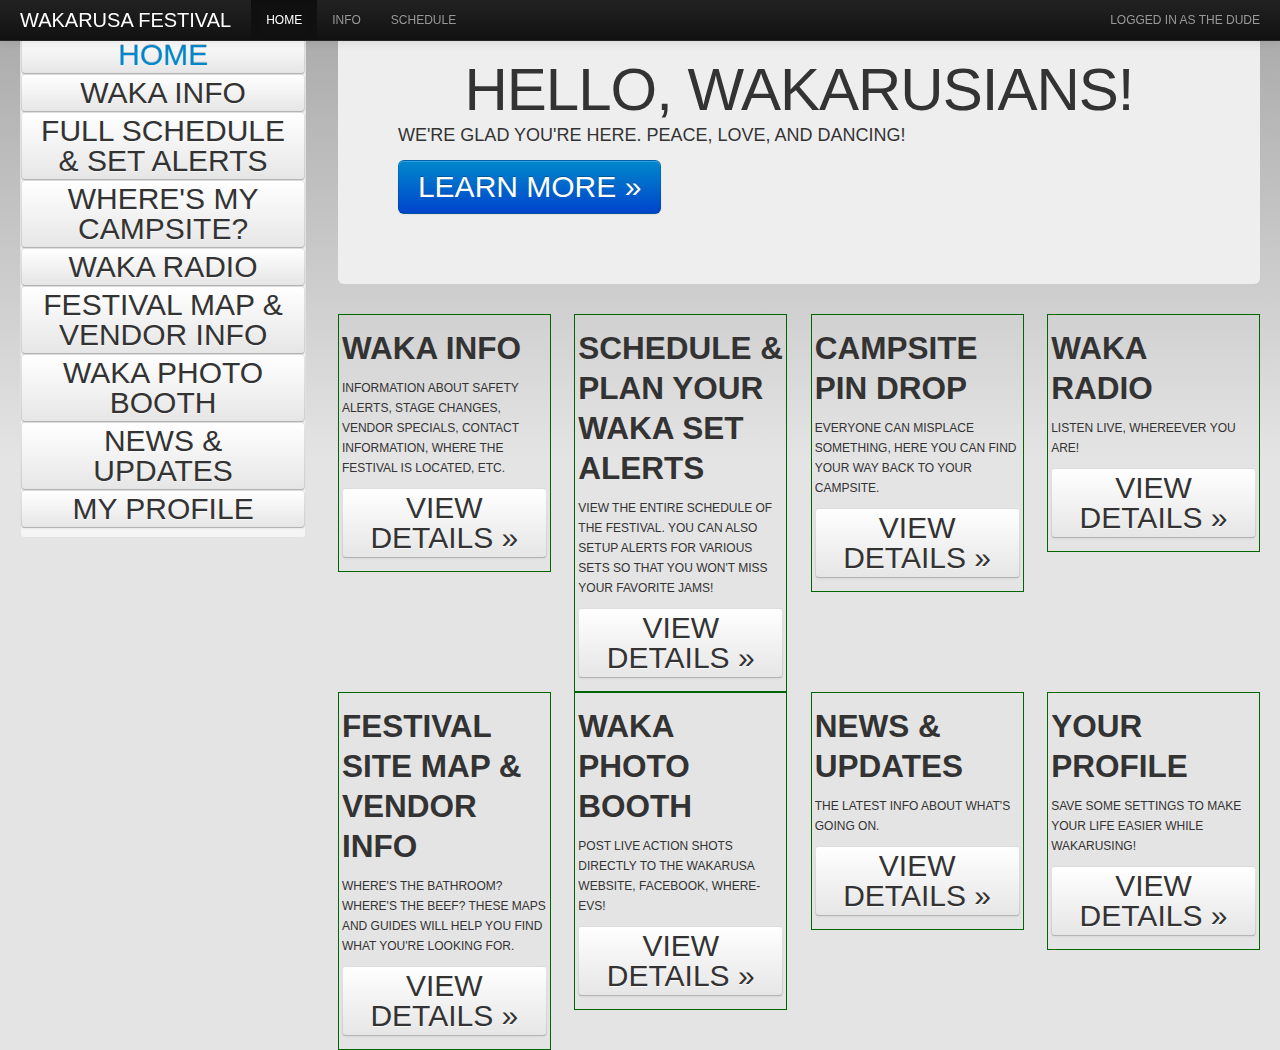
==== index.html @ cb909600 "Merge branch 'master' of ssh://github.com/ffpaul/waka1" ====
<!DOCTYPE html>
<!--
    Licensed to the Apache Software Foundation (ASF) under one
    or more contributor license agreements.  See the NOTICE file
    distributed with this work for additional information
    regarding copyright ownership.  The ASF licenses this file
    to you under the Apache License, Version 2.0 (the
    "License"); you may not use this file except in compliance
    with the License.  You may obtain a copy of the License at

    http://www.apache.org/licenses/LICENSE-2.0

    Unless required by applicable law or agreed to in writing,
    software distributed under the License is distributed on an
    "AS IS" BASIS, WITHOUT WARRANTIES OR CONDITIONS OF ANY
     KIND, either express or implied.  See the License for the
    specific language governing permissions and limitations
    under the License.
    
    TEST MON 
    
-->
<html>
    <head>
        <meta charset="utf-8" />
        <meta name="format-detection" content="telephone=no" />
        <meta name="viewport" content="user-scalable=no, initial-scale=1, maximum-scale=1, minimum-scale=1, width=device-width, height=device-height, target-densitydpi=device-dpi" />
		<link href="css/bootstrap.css" rel="stylesheet" />
	    <style type="text/css">
	      body {
	        padding-top: 60px;
	        padding-bottom: 40px;
	      }
	      .sidebar-nav {
	        padding: 9px 0;
	      }
	
	      @media (max-width: 980px) {
	        /* Enable use of floated navbar text */
	        .navbar-text.pull-right {
	          float: none;
	          padding-left: 5px;
	          padding-right: 5px;
	        }
	      }
	    </style>		
		<link href="css/bootstrap-responsive.css" rel="stylesheet" />
        <link rel="stylesheet" type="text/css" href="css/index.css" />
        <title>Wakarusa Festival</title>
    </head>
    <body>

    <div class="navbar navbar-inverse navbar-fixed-top">
      <div class="navbar-inner">
        <div class="container-fluid">
          <button type="button" class="btn btn-navbar" data-toggle="collapse" data-target=".nav-collapse">
            <span class="icon-bar"></span>
            <span class="icon-bar"></span>
            <span class="icon-bar"></span>
          </button>
          <a class="brand" href="#">Wakarusa Festival</a>
          <div class="nav-collapse collapse">
            <p class="navbar-text pull-right">
              Logged in as <a href="#" class="navbar-link">The Dude</a>
            </p>
            <ul class="nav">
              <li class="active"><a href="#" rel="wakaHome">Home</a></li>
              <li><a href="#" rel="wakaInfo">Info</a></li>
              <li><a href="#" rel="wakaSchedule">Schedule</a></li>
            </ul>
          </div><!--/.nav-collapse -->
        </div>
      </div>
    </div>
        
<div class="container-fluid">
      <div class="row-fluid active" id="wakaHome">
        <div class="span3">
          <div class="well sidebar-nav">
            <ul class="nav nav-list">
              <li class="nav-header">The Quickie</li>
              <li class="active"><a href="#" class="btn" rel="wakaHome">Home</a></li>
              <li><a href="#" class="btn" rel="wakaInfo">Waka Info</a></li>
              <li><a href="#" class="btn" rel="wakaSchedule">Full Schedule &amp; Set Alerts</a></li>
              <li><a href="#" class="btn" rel="wakaCampsite">Where's my Campsite?</a></li>
              <li><a href="#" class="btn" rel="wakaRadio">Waka Radio</a></li>
              <li><a href="#" class="btn" rel="wakaMap">Festival Map &amp; Vendor Info</a></li>
              <li><a href="#" class="btn" rel="wakaWPB">Waka Photo Booth</a></li>
              <li><a href="#" class="btn" rel="wakaNews">News &amp; Updates</a></li>
              <li><a href="#" class="btn" rel="wakaProfile">My Profile</a></li>
            </ul>
          </div><!--/.well -->
        </div><!--/span-->
        
        <!-- Wakarusa App Home -->
        <div class="span9">
          <div class="hero-unit">
            <h1>Hello, Wakarusians!</h1>
            <p>We're glad you're here.  Peace, Love, and Dancing!</p>
            <p><a href="#" class="btn btn-primary btn-large">Learn more &raquo;</a></p>
          </div>
          <div class="row-fluid">
            <div class="span3">
              <h2>Waka Info</h2>
              <p>Information about Safety Alerts, Stage Changes, Vendor Specials, Contact Information, Where the festival is located, etc.</p>
              <p><a class="btn" href="#" rel="wakaInfo">View details &raquo;</a></p>
            </div><!--/span-->
            <div class="span3">
              <h2>Schedule &amp; Plan Your Waka Set Alerts</h2>
              <p>View the entire schedule of the festival.  You can also setup alerts for various sets so that you won't miss your favorite jams!</p>
              <p><a class="btn" href="#" rel="wakaSchedule">View details &raquo;</a></p>
            </div><!--/span-->
            <div class="span3">
              <h2>Campsite Pin Drop</h2>
              <p>Everyone can misplace something, here you can find your way back to your campsite.</p>
              <p><a class="btn" href="#" rel="wakaCampsite">View details &raquo;</a></p>
            </div><!--/span-->
            <div class="span3">
              <h2>Waka Radio</h2>
              <p>Listen Live, whereever you are!</p>
              <p><a class="btn" href="#" rel="wakaRadio">View details &raquo;</a></p>
            </div><!--/span-->
          </div><!--/row-->
          <div class="row-fluid">
            <div class="span3">
              <h2>Festival Site Map &amp; Vendor Info</h2>
              <p>Where's the bathroom?  Where's the beef?  These maps and guides will help you find what you're looking for.</p>
              <p><a class="btn" href="#" rel="wakaMap">View details &raquo;</a></p>
            </div><!--/span-->
            <div class="span3">
              <h2>Waka Photo Booth</h2>
              <p>Post live action shots directly to the Wakarusa website, facebook, where-evs!</p>
              <p><a class="btn" href="#" rel="wakaWPB">View details &raquo;</a></p>
            </div><!--/span-->
            <div class="span3">
              <h2>News & Updates</h2>
              <p>The latest info about what's going on.</p>
              <p><a class="btn" href="#" rel="wakaNews">View details &raquo;</a></p>
            </div><!--/span-->
            <div class="span3">
              <h2>Your Profile</h2>
              <p>Save some settings to make your life easier while Wakarusing!</p>
              <p><a class="btn" href="#" rel="wakaProfile">View details &raquo;</a></p>
            </div><!--/span-->
          </div><!--/row-->
        </div><!--/span-->
      </div><!--/row-->
      <!-- /Wakarusa App Home -->
      
      <!-- Wakarusa Info -->
      <div class="row-fluid hidden" id="wakaInfo">
      	 <div class="span3">
          <div class="well sidebar-nav">
            <ul class="nav nav-list">
              <li class="nav-header">The Quickie</li>
              <li><a href="#" class="btn" rel="wakaHome">Home</a></li>
              <li class="active"><a href="#" class="btn" rel="wakaInfo">Waka Info</a></li>
              <li><a href="#" class="btn" rel="wakaSchedule">Full Schedule &amp; Set Alerts</a></li>
              <li><a href="#" class="btn" rel="wakaCampsite">Where's my Campsite?</a></li>
              <li><a href="#" class="btn" rel="wakaRadio">Waka Radio</a></li>
              <li><a href="#" class="btn" rel="wakaMap">Festival Map &amp; Vendor Info</a></li>
              <li><a href="#" class="btn" rel="wakaWPB">Waka Photo Booth</a></li>
              <li><a href="#" class="btn" rel="wakaNews">News &amp; Updates</a></li>
              <li><a href="#" class="btn" rel="wakaProfile">My Profile</a></li>
            </ul>
          </div><!--/.well -->
        </div><!--/span-->
      	<div class="span9">
      		<h2>Wakarusa Info Page</h2>
      		<p>Safety Alerts<br /><span class="infoSpan" id="safetyAlerts">Loading from the server!</span></p>
      		<p>Stage Changes<br /><span class="infoSpan" id="stageChanges">Loading from the server!</span></p>
      		<p>Vendor Specials<br /><span class="infoSpan" id="vendorSpecials">Loading from the server!</span></p>
      		<p>Address &amp; Directions to Festival Grounds</p>
      		<p>Contact List</p>
      	</div><!--/span-->
      </div><!--/row-->
      <!-- /Wakarusa Info -->

	  <!-- Schedule & Plan Set Alerts -->
      <div class="row-fluid hidden" id="wakaSchedule">
      	 <div class="span3">
          <div class="well sidebar-nav">
            <ul class="nav nav-list">
              <li class="nav-header">The Quickie</li>
              <li><a href="#" class="btn" rel="wakaHome">Home</a></li>
              <li><a href="#" class="btn" rel="wakaInfo">Waka Info</a></li>
              <li class="active"><a href="#" class="btn" rel="wakaSchedule">Full Schedule &amp; Set Alerts</a></li>
              <li><a href="#" class="btn" rel="wakaCampsite">Where's my Campsite?</a></li>
              <li><a href="#" class="btn" rel="wakaRadio">Waka Radio</a></li>
              <li><a href="#" class="btn" rel="wakaMap">Festival Map &amp; Vendor Info</a></li>
              <li><a href="#" class="btn" rel="wakaWPB">Waka Photo Booth</a></li>
              <li><a href="#" class="btn" rel="wakaNews">News &amp; Updates</a></li>
              <li><a href="#" class="btn" rel="wakaProfile">My Profile</a></li>
            </ul>
          </div><!--/.well -->
        </div><!--/span-->
      	<div class="span9">
      		<div class="span12" id="liveSchedule">
      			
      		</div>
      	</div><!--/span-->
      </div><!--/row-->
      <!-- /Schedule & Plan Set Alerts -->

	  <!-- Campsite Pin Drop -->
      <div class="row-fluid hidden" id="wakaCampsite">
      	 <div class="span3">
          <div class="well sidebar-nav">
            <ul class="nav nav-list">
              <li class="nav-header">The Quickie</li>
              <li><a href="#" class="btn" rel="wakaHome">Home</a></li>
              <li><a href="#" class="btn" rel="wakaInfo">Waka Info</a></li>
              <li><a href="#" class="btn" rel="wakaSchedule">Full Schedule &amp; Set Alerts</a></li>
              <li class="active"><a href="#" class="btn" rel="wakaCampsite">Where's my Campsite?</a></li>
              <li><a href="#" class="btn" rel="wakaRadio">Waka Radio</a></li>
              <li><a href="#" class="btn" rel="wakaMap">Festival Map &amp; Vendor Info</a></li>
              <li><a href="#" class="btn" rel="wakaWPB">Waka Photo Booth</a></li>
              <li><a href="#" class="btn" rel="wakaNews">News &amp; Updates</a></li>
              <li><a href="#" class="btn" rel="wakaProfile">My Profile</a></li>
            </ul>
          </div><!--/.well -->
        </div><!--/span-->
      	<div class="span9">
      		<h2>Campsite Pin Drop</h2>
      		<div class="span12" id="yourLocation">
      			<b></b> is your geocoordinate
      		</div>
      		<div class="span6">
	      		<h3>Your Campsite</h3>
	      		<p>Fancy Map Here, with GPS based pin drop, etc.</p>
      		</div>
      		<div class="span6">
	      		<h3>Friend's Campsites</h3>
	      		<p>Another Fancy Map Here, with more pins... maybe...</p>
      		</div>
      	</div><!--/span-->
      </div><!--/row-->
      <!-- /Campsite Pin Drop -->

 	  <!-- Waka Radio -->
      <div class="row-fluid hidden" id="wakaRadio">
      	 <div class="span3">
          <div class="well sidebar-nav">
            <ul class="nav nav-list">
              <li class="nav-header">The Quickie</li>
              <li><a href="#" class="btn" rel="wakaHome">Home</a></li>
              <li><a href="#" class="btn" rel="wakaInfo">Waka Info</a></li>
              <li><a href="#" class="btn" rel="wakaSchedule">Full Schedule &amp; Set Alerts</a></li>
              <li><a href="#" class="btn" rel="wakaCampsite">Where's my Campsite?</a></li>
              <li class="active"><a href="#" class="btn" rel="wakaRadio">Waka Radio</a></li>
              <li><a href="#" class="btn" rel="wakaMap">Festival Map &amp; Vendor Info</a></li>
              <li><a href="#" class="btn" rel="wakaWPB">Waka Photo Booth</a></li>
              <li><a href="#" class="btn" rel="wakaNews">News &amp; Updates</a></li>
              <li><a href="#" class="btn" rel="wakaProfile">My Profile</a></li>
            </ul>
          </div><!--/.well -->
        </div><!--/span-->
      	<div class="span9">
      		<h2>Wakarusa Radio</h2>
      		<div class="span12">
	      		<h3>Insert Deli Radio Here</h3>
	      		<p>This will be nice.</p>
      		</div>      		
      	</div><!--/span-->
      </div><!--/row-->
      <!-- /Waka Radio-->

	  <!-- Waka Festival Map -->
      <div class="row-fluid hidden" id="wakaMap">
      	 <div class="span3">
          <div class="well sidebar-nav">
            <ul class="nav nav-list">
              <li class="nav-header">The Quickie</li>
              <li><a href="#" class="btn" rel="wakaHome">Home</a></li>
              <li><a href="#" class="btn" rel="wakaInfo">Waka Info</a></li>
              <li><a href="#" class="btn" rel="wakaSchedule">Full Schedule &amp; Set Alerts</a></li>
              <li><a href="#" class="btn" rel="wakaCampsite">Where's my Campsite?</a></li>
              <li><a href="#" class="btn" rel="wakaRadio">Waka Radio</a></li>
              <li class="active"><a href="#" class="btn" rel="wakaMap">Festival Map &amp; Vendor Info</a></li>
              <li><a href="#" class="btn" rel="wakaWPB">Waka Photo Booth</a></li>
              <li><a href="#" class="btn" rel="wakaNews">News &amp; Updates</a></li>
              <li><a href="#" class="btn" rel="wakaProfile">My Profile</a></li>
            </ul>
          </div><!--/.well -->
        </div><!--/span-->
      	<div class="span9">
      		<h2>Festival Map &amp; Vendor Info</h2>
      		<div class="span12">
	      		<h3>Festival Map</h3>
	      		<p>Fancy Map Here, zoomable and whatnot, I hope.</p>
      		</div>
      		<div class="span1 hidden">
	      		<h3>Vendor 1 Popup</h3>
	      		<p>Some info about this vendor, their products, pictures?</p>
      		</div>
      		<div class="span1 hidden">
	      		<h3>Vendor 2 Popup</h3>
	      		<p>Some info about this vendor, their products, pictures?</p>
      		</div>
      		<div class="span1 hidden">
	      		<h3>Vendor 3 Popup</h3>
	      		<p>Some info about this vendor, their products, pictures?</p>
      		</div>
      		<div class="span1 hidden">
	      		<h3>Bathroom 1 Popup</h3>
	      		<p>Bathroom details:  bring toilet paper!</p>
      		</div>
      		<div class="span1 hidden">
	      		<h3>Showers 1 Popup</h3>
	      		<p>Shower details:  bring soap... on a rope.</p>
      		</div>
      		<div class="span1 hidden">
	      		<h3>Medical 1 Popup</h3>
	      		<p>Medical Tent:  we gots bandaids!</p>
      		</div>
      		
      	</div><!--/span-->
      </div><!--/row-->
      <!-- /Waka Festival Map-->

	  <!-- Waka Photo Booth -->
      <div class="row-fluid hidden" id="wakaWPB">
      	 <div class="span3">
          <div class="well sidebar-nav">
            <ul class="nav nav-list">
              <li class="nav-header">The Quickie</li>
              <li><a href="#" class="btn" rel="wakaHome">Home</a></li>
              <li><a href="#" class="btn" rel="wakaInfo">Waka Info</a></li>
              <li><a href="#" class="btn" rel="wakaSchedule">Full Schedule &amp; Set Alerts</a></li>
              <li><a href="#" class="btn" rel="wakaCampsite">Where's my Campsite?</a></li>
              <li><a href="#" class="btn" rel="wakaRadio">Waka Radio</a></li>
              <li><a href="#" class="btn" rel="wakaMap">Festival Map &amp; Vendor Info</a></li>
              <li class="active"><a href="#" class="btn" rel="wakaWPB">Waka Photo Booth</a></li>
              <li><a href="#" class="btn" rel="wakaNews">News &amp; Updates</a></li>
              <li><a href="#" class="btn" rel="wakaProfile">My Profile</a></li>
            </ul>
          </div><!--/.well -->
        </div><!--/span-->
      	<div class="span9">
      		<h2>Wakarusa Photo Booth</h2>
      		<div class="span12">
	      		<h3>Post the action live to the Wakarusa.com site!</h3>
	      		<p>This will be magical, I know it.  For now, close your eyes and pretend.</p>
	      		<p>[Photo Picker]</p>
	      		<p>[Caption]</p>
	      		<p>[etc.]</p>
      		</div>
     	</div><!--/span-->
      </div><!--/row-->
      <!-- /Waka Photo Booth-->

	  <!-- Waka News -->
      <div class="row-fluid hidden" id="wakaNews">
      	 <div class="span3">
          <div class="well sidebar-nav">
            <ul class="nav nav-list">
              <li class="nav-header">The Quickie</li>
              <li><a href="#" class="btn" rel="wakaHome">Home</a></li>
              <li><a href="#" class="btn" rel="wakaInfo">Waka Info</a></li>
              <li><a href="#" class="btn" rel="wakaSchedule">Full Schedule &amp; Set Alerts</a></li>
              <li><a href="#" class="btn" rel="wakaCampsite">Where's my Campsite?</a></li>
              <li><a href="#" class="btn" rel="wakaRadio">Waka Radio</a></li>
              <li><a href="#" class="btn" rel="wakaMap">Festival Map &amp; Vendor Info</a></li>
              <li><a href="#" class="btn" rel="wakaWPB">Waka Photo Booth</a></li>
              <li class="active"><a href="#" class="btn" rel="wakaNews">News &amp; Updates</a></li>
              <li><a href="#" class="btn" rel="wakaProfile">My Profile</a></li>
            </ul>
          </div><!--/.well -->
        </div><!--/span-->
      	<div class="span9">
      		<h2>Wakarusa News &amp; Updates</h2>
      		<div class="span12">
	      		<h3>Some exciting new information, everyone needs!</h3>
	      		<p>This will be connected and come from the server.</p>
      		</div>
     	</div><!--/span-->
      </div><!--/row-->
      <!-- /Waka News-->

	  <!-- Waka News -->
      <div class="row-fluid hidden" id="wakaProfile">
      	 <div class="span3">
          <div class="well sidebar-nav">
            <ul class="nav nav-list">
              <li class="nav-header">The Quickie</li>
              <li><a href="#" class="btn" rel="wakaHome">Home</a></li>
              <li><a href="#" class="btn" rel="wakaInfo">Waka Info</a></li>
              <li><a href="#" class="btn" rel="wakaSchedule">Full Schedule &amp; Set Alerts</a></li>
              <li><a href="#" class="btn" rel="wakaCampsite">Where's my Campsite?</a></li>
              <li><a href="#" class="btn" rel="wakaRadio">Waka Radio</a></li>
              <li><a href="#" class="btn" rel="wakaMap">Festival Map &amp; Vendor Info</a></li>
              <li><a href="#" class="btn" rel="wakaWPB">Waka Photo Booth</a></li>
              <li><a href="#" class="btn" rel="wakaNews">News &amp; Updates</a></li>
              <li class="active"><a href="#" class="btn" rel="wakaProfile">My Profile</a></li>
            </ul>
          </div><!--/.well -->
        </div><!--/span-->
      	<div class="span9">
      	<div class="span11">
      		<h2>Your Wakarusa App Profile</h2>
      		<div class="span12">
	      		<h3>Information about the current user.</h3>
	      		<p>This will be connected and talk back-n-forth with the server.</p>

	      		<p>Name: <span id="profileName">Your Name</span></p>
	      		<p>Phone: <span id="profilePhone">816-555-1212</span></p>
	      		<p>Email: <span id="profileEmail">dude@thebiglebowski.com</span></p>
	      		<p>TicketID: <span id="profileTicketID">AB-123-VIP-456</span></p>

	      		<p>Alias: <span id="profileAlias">SuperSillius</span></p>
	      		<p>Avatar: <span id="profileAvatar">[photo of some sort]</span></p>
	      		
      		</div>
     	</div><!--/span-->
      </div><!--/row-->
      <!-- /Waka News-->


      <hr>

      <footer>
        <p>&copy; Pipeline Productions 2014+</p>
      </footer>

    </div><!--/.fluid-container-->        
        
        
        <script type="text/javascript" src="phonegap.js"></script>
        <script type="text/javascript" src="js/index.js"></script>
        <script type="text/javascript">
            app.initialize();
        </script>
        <script src="js/jquery.js"></script>
        <script src="js/bootstrap.min.js"></script>
        <script type="text/javascript" src="js/funky.js"></script>
    </body>
</html>
---- css/index.css ----
/*
 * Licensed to the Apache Software Foundation (ASF) under one
 * or more contributor license agreements.  See the NOTICE file
 * distributed with this work for additional information
 * regarding copyright ownership.  The ASF licenses this file
 * to you under the Apache License, Version 2.0 (the
 * "License"); you may not use this file except in compliance
 * with the License.  You may obtain a copy of the License at
 *
 * http://www.apache.org/licenses/LICENSE-2.0
 *
 * Unless required by applicable law or agreed to in writing,
 * software distributed under the License is distributed on an
 * "AS IS" BASIS, WITHOUT WARRANTIES OR CONDITIONS OF ANY
 * KIND, either express or implied.  See the License for the
 * specific language governing permissions and limitations
 * under the License.
 */
* {
    -webkit-tap-highlight-color: rgba(0,0,0,0); /* make transparent link selection, adjust last value opacity 0 to 1.0 */
}

body {
    -webkit-touch-callout: none;                /* prevent callout to copy image, etc when tap to hold */
    -webkit-text-size-adjust: none;             /* prevent webkit from resizing text to fit */
    -webkit-user-select: none;                  /* prevent copy paste, to allow, change 'none' to 'text' */
    background-color:#E4E4E4;
    background-image:linear-gradient(top, #A7A7A7 0%, #E4E4E4 51%);
    background-image:-webkit-linear-gradient(top, #A7A7A7 0%, #E4E4E4 51%);
    background-image:-ms-linear-gradient(top, #A7A7A7 0%, #E4E4E4 51%);
    background-image:-webkit-gradient(
        linear,
        left top,
        left bottom,
        color-stop(0, #A7A7A7),
        color-stop(0.51, #E4E4E4)
    );
    background-attachment:fixed;
    font-family:'HelveticaNeue-Light', 'HelveticaNeue', Helvetica, Arial, sans-serif;
    font-size:12px;
    height:100%;
    margin:0px;
    padding:0px;
    text-transform:uppercase;
    width:100%;
}

/* Portrait layout (default) */
.app {
    background:url(../img/logo.png) no-repeat center top; /* 170px x 200px */
    position:absolute;             /* position in the center of the screen */
    left:50%;
    top:50%;
    height:50px;                   /* text area height */
    width:225px;                   /* text area width */
    text-align:center;
    padding:180px 0px 0px 0px;     /* image height is 200px (bottom 20px are overlapped with text) */
    margin:-115px 0px 0px -112px;  /* offset vertical: half of image height and text area height */
                                   /* offset horizontal: half of text area width */
}

/* Landscape layout (with min-width) */
@media screen and (min-aspect-ratio: 1/1) and (min-width:400px) {
    .app {
        background-position:left center;
        padding:75px 0px 75px 170px;  /* padding-top + padding-bottom + text area = image height */
        margin:-90px 0px 0px -198px;  /* offset vertical: half of image height */
                                      /* offset horizontal: half of image width and text area width */
    }
}

h1 {
    font-size:24px;
    font-weight:normal;
    margin:0px;
    overflow:visible;
    padding:0px;
    text-align:center;
}

.event {
    border-radius:4px;
    -webkit-border-radius:4px;
    color:#FFFFFF;
    font-size:12px;
    margin:0px 30px;
    padding:2px 0px;
}

.event.listening {
    background-color:#333333;
    display:block;
}

.event.received {
    background-color:#4B946A;
    display:none;
}

@keyframes fade {
    from { opacity: 1.0; }
    50% { opacity: 0.4; }
    to { opacity: 1.0; }
}
 
@-webkit-keyframes fade {
    from { opacity: 1.0; }
    50% { opacity: 0.4; }
    to { opacity: 1.0; }
}
 
.blink {
    animation:fade 3000ms infinite;
    -webkit-animation:fade 3000ms infinite;
}

div.row-fluid div.span9 div.span3 {
	border:1px solid #006600;
	padding:3px;
}

.infoSpan b {
	font-size:24px;
	color:blue;
}
.infospan em {
	color:green!important;
}

.btn {
	font-size:30px;
	line-height:30px;
}

li.active > a.btn { color:#0088CC; }

.MainScheduleTable {z-index: 10;}
.StageScheduleDay {padding: 7px 10px 7px 55px !important;border-top: 1px solid #8d9d8a; position: relative; top: -1px; background: #40632e; }
.MainScheduleTable tr:first-child td:first-child  {border-top: none !important;border-radius: 7px 0 0 0;}
.WakaStageHeader {background: #88da84;}
.LeftColSchedule {background: #d9e4a4; border-top: 1px solid #8d9d8a;border-right: 1px solid #8d9d8a;border-left: 1px solid #8d9d8a; line-height: 13px !important; position: relative; top: -1px;}
.SetBoxSchedule {background: #d9faa5;}
.MainStageHeader span, .RevivalStageHeader span, .BackwoodsStageHeader span, .OutpostStageHeader span, .SatelliteStageHeader span, .RiverStageHeader span  {font-size: .8em; font-style: italic; display: block;}
.MainStageHeader {line-height: 1.1em;background: #70bf44; border-radius: 15px 15px 0 0; border-bottom: 1px solid #7a9176; position: relative;left: -1px; border-left: 1px solid #70bf44;border-right: 1px solid #70bf44; text-align: center; font-weight: bold; text-transform: uppercase; font-size: .8em;}
.MainSetBoxSchedule {background: #f6fed1; border-top: 5px solid #70bf44;border-bottom: 5px solid #70bf44;}
.RevivalStageHeader {background: #e6e75c;border-radius: 15px 15px 0 0; border-bottom: 1px solid #7a9176; line-height: 1.1em; text-align: center; font-weight: bold; text-transform: uppercase; font-size: .8em;}
.RevivalSetBoxSchedule {background: #fdffc6; border-top: 5px solid #e6e75c;border-bottom: 5px solid #e6e75c;}
.BackwoodsStageHeader {line-height: 1.1em; background: #7fd0da;border-radius: 15px 15px 0 0; border-bottom: 1px solid #7a9176; text-align: center; font-weight: bold; text-transform: uppercase; font-size: .8em;}
.BackwoodsSetBoxSchedule {background: #f6fed1; border-top: 5px solid #7fd0da;border-bottom: 5px solid #7fd0da;}
.OutpostStageHeader {line-height: 1.1em;background: #f26c6c; border-radius: 15px 15px 0 0; border-bottom: 1px solid #7a9176; text-align: center; font-weight: bold; text-transform: uppercase; font-size: .8em;}
.OutpostSetBoxSchedule {background: #fdffc6; border-top: 5px solid #f26c6c;border-bottom: 5px solid #f26c6c;}
.SatelliteStageHeader {line-height: 1.1em;background: #ababe3; border-radius: 15px 15px 0 0; border-bottom: 1px solid #7a9176; text-align: center; font-weight: bold; text-transform: uppercase; font-size: .8em;}
.SatSetBoxSchedule {background: #ababe3;background: #f6fed1; border-top: 5px solid #ababe3;border-bottom: 5px solid #ababe3;}
.RiverStageHeader {line-height: 1.1em;background: #ff985a; border-radius: 15px 15px 0 0; border-bottom: 1px solid #7a9176;  text-align: center; font-weight: bold; text-transform: uppercase; font-size: .8em;}
.RiverSetBoxSchedule {background: #fdffc6; border-top: 5px solid #ff985a;border-bottom: 5px solid #ff985a;}
.sticky-element-fixed .MainStageHeader, .sticky-element-fixed .RevivalStageHeader, .sticky-element-fixed .BackwoodsStageHeader, .sticky-element-fixed .OutpostStageHeader, .sticky-element-fixed .SatelliteStageHeader, .sticky-element-fixed .RiverStageHeader {border-radius: 0 0 0 0 !important;}
.StageScheduleDay h2 {color: #cfeac9 !important; text-shadow: none !important;}
.sideday {color: #899065 !important;}
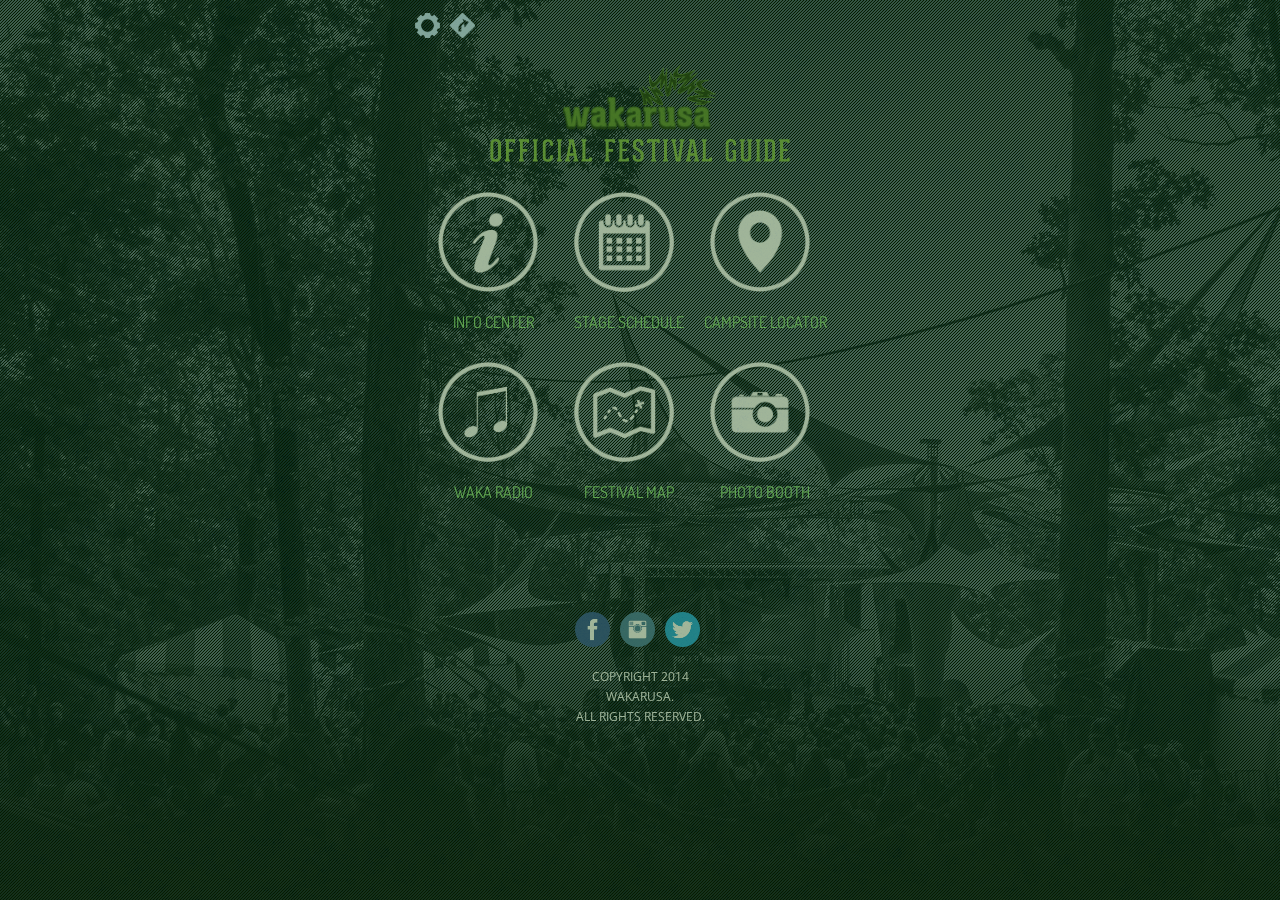
==== commit 852e7fca: "cleaning out unneeded files to free some space" ====
--- a/index.html
+++ b/index.html
@@ -1,437 +1,116 @@
-<!DOCTYPE html>
-<!--
-    Licensed to the Apache Software Foundation (ASF) under one
-    or more contributor license agreements.  See the NOTICE file
-    distributed with this work for additional information
-    regarding copyright ownership.  The ASF licenses this file
-    to you under the Apache License, Version 2.0 (the
-    "License"); you may not use this file except in compliance
-    with the License.  You may obtain a copy of the License at
-
-    http://www.apache.org/licenses/LICENSE-2.0
-
-    Unless required by applicable law or agreed to in writing,
-    software distributed under the License is distributed on an
-    "AS IS" BASIS, WITHOUT WARRANTIES OR CONDITIONS OF ANY
-     KIND, either express or implied.  See the License for the
-    specific language governing permissions and limitations
-    under the License.
-    
-    TEST MON 
-    
--->
-<html>
-    <head>
-        <meta charset="utf-8" />
-        <meta name="format-detection" content="telephone=no" />
-        <meta name="viewport" content="user-scalable=no, initial-scale=1, maximum-scale=1, minimum-scale=1, width=device-width, height=device-height, target-densitydpi=device-dpi" />
-		<link href="css/bootstrap.css" rel="stylesheet" />
-	    <style type="text/css">
-	      body {
-	        padding-top: 60px;
-	        padding-bottom: 40px;
-	      }
-	      .sidebar-nav {
-	        padding: 9px 0;
-	      }
-	
-	      @media (max-width: 980px) {
-	        /* Enable use of floated navbar text */
-	        .navbar-text.pull-right {
-	          float: none;
-	          padding-left: 5px;
-	          padding-right: 5px;
-	        }
-	      }
-	    </style>		
-		<link href="css/bootstrap-responsive.css" rel="stylesheet" />
-        <link rel="stylesheet" type="text/css" href="css/index.css" />
-        <title>Wakarusa Festival</title>
-    </head>
-    <body>
-
-    <div class="navbar navbar-inverse navbar-fixed-top">
-      <div class="navbar-inner">
-        <div class="container-fluid">
-          <button type="button" class="btn btn-navbar" data-toggle="collapse" data-target=".nav-collapse">
-            <span class="icon-bar"></span>
-            <span class="icon-bar"></span>
-            <span class="icon-bar"></span>
-          </button>
-          <a class="brand" href="#">Wakarusa Festival</a>
-          <div class="nav-collapse collapse">
-            <p class="navbar-text pull-right">
-              Logged in as <a href="#" class="navbar-link">The Dude</a>
-            </p>
-            <ul class="nav">
-              <li class="active"><a href="#" rel="wakaHome">Home</a></li>
-              <li><a href="#" rel="wakaInfo">Info</a></li>
-              <li><a href="#" rel="wakaSchedule">Schedule</a></li>
-            </ul>
-          </div><!--/.nav-collapse -->
-        </div>
-      </div>
-    </div>
-        
-<div class="container-fluid">
-      <div class="row-fluid active" id="wakaHome">
-        <div class="span3">
-          <div class="well sidebar-nav">
-            <ul class="nav nav-list">
-              <li class="nav-header">The Quickie</li>
-              <li class="active"><a href="#" class="btn" rel="wakaHome">Home</a></li>
-              <li><a href="#" class="btn" rel="wakaInfo">Waka Info</a></li>
-              <li><a href="#" class="btn" rel="wakaSchedule">Full Schedule &amp; Set Alerts</a></li>
-              <li><a href="#" class="btn" rel="wakaCampsite">Where's my Campsite?</a></li>
-              <li><a href="#" class="btn" rel="wakaRadio">Waka Radio</a></li>
-              <li><a href="#" class="btn" rel="wakaMap">Festival Map &amp; Vendor Info</a></li>
-              <li><a href="#" class="btn" rel="wakaWPB">Waka Photo Booth</a></li>
-              <li><a href="#" class="btn" rel="wakaNews">News &amp; Updates</a></li>
-              <li><a href="#" class="btn" rel="wakaProfile">My Profile</a></li>
-            </ul>
-          </div><!--/.well -->
-        </div><!--/span-->
-        
-        <!-- Wakarusa App Home -->
-        <div class="span9">
-          <div class="hero-unit">
-            <h1>Hello, Wakarusians!</h1>
-            <p>We're glad you're here.  Peace, Love, and Dancing!</p>
-            <p><a href="#" class="btn btn-primary btn-large">Learn more &raquo;</a></p>
-          </div>
-          <div class="row-fluid">
-            <div class="span3">
-              <h2>Waka Info</h2>
-              <p>Information about Safety Alerts, Stage Changes, Vendor Specials, Contact Information, Where the festival is located, etc.</p>
-              <p><a class="btn" href="#" rel="wakaInfo">View details &raquo;</a></p>
-            </div><!--/span-->
-            <div class="span3">
-              <h2>Schedule &amp; Plan Your Waka Set Alerts</h2>
-              <p>View the entire schedule of the festival.  You can also setup alerts for various sets so that you won't miss your favorite jams!</p>
-              <p><a class="btn" href="#" rel="wakaSchedule">View details &raquo;</a></p>
-            </div><!--/span-->
-            <div class="span3">
-              <h2>Campsite Pin Drop</h2>
-              <p>Everyone can misplace something, here you can find your way back to your campsite.</p>
-              <p><a class="btn" href="#" rel="wakaCampsite">View details &raquo;</a></p>
-            </div><!--/span-->
-            <div class="span3">
-              <h2>Waka Radio</h2>
-              <p>Listen Live, whereever you are!</p>
-              <p><a class="btn" href="#" rel="wakaRadio">View details &raquo;</a></p>
-            </div><!--/span-->
-          </div><!--/row-->
-          <div class="row-fluid">
-            <div class="span3">
-              <h2>Festival Site Map &amp; Vendor Info</h2>
-              <p>Where's the bathroom?  Where's the beef?  These maps and guides will help you find what you're looking for.</p>
-              <p><a class="btn" href="#" rel="wakaMap">View details &raquo;</a></p>
-            </div><!--/span-->
-            <div class="span3">
-              <h2>Waka Photo Booth</h2>
-              <p>Post live action shots directly to the Wakarusa website, facebook, where-evs!</p>
-              <p><a class="btn" href="#" rel="wakaWPB">View details &raquo;</a></p>
-            </div><!--/span-->
-            <div class="span3">
-              <h2>News & Updates</h2>
-              <p>The latest info about what's going on.</p>
-              <p><a class="btn" href="#" rel="wakaNews">View details &raquo;</a></p>
-            </div><!--/span-->
-            <div class="span3">
-              <h2>Your Profile</h2>
-              <p>Save some settings to make your life easier while Wakarusing!</p>
-              <p><a class="btn" href="#" rel="wakaProfile">View details &raquo;</a></p>
-            </div><!--/span-->
-          </div><!--/row-->
-        </div><!--/span-->
-      </div><!--/row-->
-      <!-- /Wakarusa App Home -->
-      
-      <!-- Wakarusa Info -->
-      <div class="row-fluid hidden" id="wakaInfo">
-      	 <div class="span3">
-          <div class="well sidebar-nav">
-            <ul class="nav nav-list">
-              <li class="nav-header">The Quickie</li>
-              <li><a href="#" class="btn" rel="wakaHome">Home</a></li>
-              <li class="active"><a href="#" class="btn" rel="wakaInfo">Waka Info</a></li>
-              <li><a href="#" class="btn" rel="wakaSchedule">Full Schedule &amp; Set Alerts</a></li>
-              <li><a href="#" class="btn" rel="wakaCampsite">Where's my Campsite?</a></li>
-              <li><a href="#" class="btn" rel="wakaRadio">Waka Radio</a></li>
-              <li><a href="#" class="btn" rel="wakaMap">Festival Map &amp; Vendor Info</a></li>
-              <li><a href="#" class="btn" rel="wakaWPB">Waka Photo Booth</a></li>
-              <li><a href="#" class="btn" rel="wakaNews">News &amp; Updates</a></li>
-              <li><a href="#" class="btn" rel="wakaProfile">My Profile</a></li>
-            </ul>
-          </div><!--/.well -->
-        </div><!--/span-->
-      	<div class="span9">
-      		<h2>Wakarusa Info Page</h2>
-      		<p>Safety Alerts<br /><span class="infoSpan" id="safetyAlerts">Loading from the server!</span></p>
-      		<p>Stage Changes<br /><span class="infoSpan" id="stageChanges">Loading from the server!</span></p>
-      		<p>Vendor Specials<br /><span class="infoSpan" id="vendorSpecials">Loading from the server!</span></p>
-      		<p>Address &amp; Directions to Festival Grounds</p>
-      		<p>Contact List</p>
-      	</div><!--/span-->
-      </div><!--/row-->
-      <!-- /Wakarusa Info -->
-
-	  <!-- Schedule & Plan Set Alerts -->
-      <div class="row-fluid hidden" id="wakaSchedule">
-      	 <div class="span3">
-          <div class="well sidebar-nav">
-            <ul class="nav nav-list">
-              <li class="nav-header">The Quickie</li>
-              <li><a href="#" class="btn" rel="wakaHome">Home</a></li>
-              <li><a href="#" class="btn" rel="wakaInfo">Waka Info</a></li>
-              <li class="active"><a href="#" class="btn" rel="wakaSchedule">Full Schedule &amp; Set Alerts</a></li>
-              <li><a href="#" class="btn" rel="wakaCampsite">Where's my Campsite?</a></li>
-              <li><a href="#" class="btn" rel="wakaRadio">Waka Radio</a></li>
-              <li><a href="#" class="btn" rel="wakaMap">Festival Map &amp; Vendor Info</a></li>
-              <li><a href="#" class="btn" rel="wakaWPB">Waka Photo Booth</a></li>
-              <li><a href="#" class="btn" rel="wakaNews">News &amp; Updates</a></li>
-              <li><a href="#" class="btn" rel="wakaProfile">My Profile</a></li>
-            </ul>
-          </div><!--/.well -->
-        </div><!--/span-->
-      	<div class="span9">
-      		<div class="span12" id="liveSchedule">
-      			
-      		</div>
-      	</div><!--/span-->
-      </div><!--/row-->
-      <!-- /Schedule & Plan Set Alerts -->
-
-	  <!-- Campsite Pin Drop -->
-      <div class="row-fluid hidden" id="wakaCampsite">
-      	 <div class="span3">
-          <div class="well sidebar-nav">
-            <ul class="nav nav-list">
-              <li class="nav-header">The Quickie</li>
-              <li><a href="#" class="btn" rel="wakaHome">Home</a></li>
-              <li><a href="#" class="btn" rel="wakaInfo">Waka Info</a></li>
-              <li><a href="#" class="btn" rel="wakaSchedule">Full Schedule &amp; Set Alerts</a></li>
-              <li class="active"><a href="#" class="btn" rel="wakaCampsite">Where's my Campsite?</a></li>
-              <li><a href="#" class="btn" rel="wakaRadio">Waka Radio</a></li>
-              <li><a href="#" class="btn" rel="wakaMap">Festival Map &amp; Vendor Info</a></li>
-              <li><a href="#" class="btn" rel="wakaWPB">Waka Photo Booth</a></li>
-              <li><a href="#" class="btn" rel="wakaNews">News &amp; Updates</a></li>
-              <li><a href="#" class="btn" rel="wakaProfile">My Profile</a></li>
-            </ul>
-          </div><!--/.well -->
-        </div><!--/span-->
-      	<div class="span9">
-      		<h2>Campsite Pin Drop</h2>
-      		<div class="span12" id="yourLocation">
-      			<b></b> is your geocoordinate
-      		</div>
-      		<div class="span6">
-	      		<h3>Your Campsite</h3>
-	      		<p>Fancy Map Here, with GPS based pin drop, etc.</p>
-      		</div>
-      		<div class="span6">
-	      		<h3>Friend's Campsites</h3>
-	      		<p>Another Fancy Map Here, with more pins... maybe...</p>
-      		</div>
-      	</div><!--/span-->
-      </div><!--/row-->
-      <!-- /Campsite Pin Drop -->
-
- 	  <!-- Waka Radio -->
-      <div class="row-fluid hidden" id="wakaRadio">
-      	 <div class="span3">
-          <div class="well sidebar-nav">
-            <ul class="nav nav-list">
-              <li class="nav-header">The Quickie</li>
-              <li><a href="#" class="btn" rel="wakaHome">Home</a></li>
-              <li><a href="#" class="btn" rel="wakaInfo">Waka Info</a></li>
-              <li><a href="#" class="btn" rel="wakaSchedule">Full Schedule &amp; Set Alerts</a></li>
-              <li><a href="#" class="btn" rel="wakaCampsite">Where's my Campsite?</a></li>
-              <li class="active"><a href="#" class="btn" rel="wakaRadio">Waka Radio</a></li>
-              <li><a href="#" class="btn" rel="wakaMap">Festival Map &amp; Vendor Info</a></li>
-              <li><a href="#" class="btn" rel="wakaWPB">Waka Photo Booth</a></li>
-              <li><a href="#" class="btn" rel="wakaNews">News &amp; Updates</a></li>
-              <li><a href="#" class="btn" rel="wakaProfile">My Profile</a></li>
-            </ul>
-          </div><!--/.well -->
-        </div><!--/span-->
-      	<div class="span9">
-      		<h2>Wakarusa Radio</h2>
-      		<div class="span12">
-	      		<h3>Insert Deli Radio Here</h3>
-	      		<p>This will be nice.</p>
-      		</div>      		
-      	</div><!--/span-->
-      </div><!--/row-->
-      <!-- /Waka Radio-->
-
-	  <!-- Waka Festival Map -->
-      <div class="row-fluid hidden" id="wakaMap">
-      	 <div class="span3">
-          <div class="well sidebar-nav">
-            <ul class="nav nav-list">
-              <li class="nav-header">The Quickie</li>
-              <li><a href="#" class="btn" rel="wakaHome">Home</a></li>
-              <li><a href="#" class="btn" rel="wakaInfo">Waka Info</a></li>
-              <li><a href="#" class="btn" rel="wakaSchedule">Full Schedule &amp; Set Alerts</a></li>
-              <li><a href="#" class="btn" rel="wakaCampsite">Where's my Campsite?</a></li>
-              <li><a href="#" class="btn" rel="wakaRadio">Waka Radio</a></li>
-              <li class="active"><a href="#" class="btn" rel="wakaMap">Festival Map &amp; Vendor Info</a></li>
-              <li><a href="#" class="btn" rel="wakaWPB">Waka Photo Booth</a></li>
-              <li><a href="#" class="btn" rel="wakaNews">News &amp; Updates</a></li>
-              <li><a href="#" class="btn" rel="wakaProfile">My Profile</a></li>
-            </ul>
-          </div><!--/.well -->
-        </div><!--/span-->
-      	<div class="span9">
-      		<h2>Festival Map &amp; Vendor Info</h2>
-      		<div class="span12">
-	      		<h3>Festival Map</h3>
-	      		<p>Fancy Map Here, zoomable and whatnot, I hope.</p>
-      		</div>
-      		<div class="span1 hidden">
-	      		<h3>Vendor 1 Popup</h3>
-	      		<p>Some info about this vendor, their products, pictures?</p>
-      		</div>
-      		<div class="span1 hidden">
-	      		<h3>Vendor 2 Popup</h3>
-	      		<p>Some info about this vendor, their products, pictures?</p>
-      		</div>
-      		<div class="span1 hidden">
-	      		<h3>Vendor 3 Popup</h3>
-	      		<p>Some info about this vendor, their products, pictures?</p>
-      		</div>
-      		<div class="span1 hidden">
-	      		<h3>Bathroom 1 Popup</h3>
-	      		<p>Bathroom details:  bring toilet paper!</p>
-      		</div>
-      		<div class="span1 hidden">
-	      		<h3>Showers 1 Popup</h3>
-	      		<p>Shower details:  bring soap... on a rope.</p>
-      		</div>
-      		<div class="span1 hidden">
-	      		<h3>Medical 1 Popup</h3>
-	      		<p>Medical Tent:  we gots bandaids!</p>
-      		</div>
-      		
-      	</div><!--/span-->
-      </div><!--/row-->
-      <!-- /Waka Festival Map-->
-
-	  <!-- Waka Photo Booth -->
-      <div class="row-fluid hidden" id="wakaWPB">
-      	 <div class="span3">
-          <div class="well sidebar-nav">
-            <ul class="nav nav-list">
-              <li class="nav-header">The Quickie</li>
-              <li><a href="#" class="btn" rel="wakaHome">Home</a></li>
-              <li><a href="#" class="btn" rel="wakaInfo">Waka Info</a></li>
-              <li><a href="#" class="btn" rel="wakaSchedule">Full Schedule &amp; Set Alerts</a></li>
-              <li><a href="#" class="btn" rel="wakaCampsite">Where's my Campsite?</a></li>
-              <li><a href="#" class="btn" rel="wakaRadio">Waka Radio</a></li>
-              <li><a href="#" class="btn" rel="wakaMap">Festival Map &amp; Vendor Info</a></li>
-              <li class="active"><a href="#" class="btn" rel="wakaWPB">Waka Photo Booth</a></li>
-              <li><a href="#" class="btn" rel="wakaNews">News &amp; Updates</a></li>
-              <li><a href="#" class="btn" rel="wakaProfile">My Profile</a></li>
-            </ul>
-          </div><!--/.well -->
-        </div><!--/span-->
-      	<div class="span9">
-      		<h2>Wakarusa Photo Booth</h2>
-      		<div class="span12">
-	      		<h3>Post the action live to the Wakarusa.com site!</h3>
-	      		<p>This will be magical, I know it.  For now, close your eyes and pretend.</p>
-	      		<p>[Photo Picker]</p>
-	      		<p>[Caption]</p>
-	      		<p>[etc.]</p>
-      		</div>
-     	</div><!--/span-->
-      </div><!--/row-->
-      <!-- /Waka Photo Booth-->
-
-	  <!-- Waka News -->
-      <div class="row-fluid hidden" id="wakaNews">
-      	 <div class="span3">
-          <div class="well sidebar-nav">
-            <ul class="nav nav-list">
-              <li class="nav-header">The Quickie</li>
-              <li><a href="#" class="btn" rel="wakaHome">Home</a></li>
-              <li><a href="#" class="btn" rel="wakaInfo">Waka Info</a></li>
-              <li><a href="#" class="btn" rel="wakaSchedule">Full Schedule &amp; Set Alerts</a></li>
-              <li><a href="#" class="btn" rel="wakaCampsite">Where's my Campsite?</a></li>
-              <li><a href="#" class="btn" rel="wakaRadio">Waka Radio</a></li>
-              <li><a href="#" class="btn" rel="wakaMap">Festival Map &amp; Vendor Info</a></li>
-              <li><a href="#" class="btn" rel="wakaWPB">Waka Photo Booth</a></li>
-              <li class="active"><a href="#" class="btn" rel="wakaNews">News &amp; Updates</a></li>
-              <li><a href="#" class="btn" rel="wakaProfile">My Profile</a></li>
-            </ul>
-          </div><!--/.well -->
-        </div><!--/span-->
-      	<div class="span9">
-      		<h2>Wakarusa News &amp; Updates</h2>
-      		<div class="span12">
-	      		<h3>Some exciting new information, everyone needs!</h3>
-	      		<p>This will be connected and come from the server.</p>
-      		</div>
-     	</div><!--/span-->
-      </div><!--/row-->
-      <!-- /Waka News-->
-
-	  <!-- Waka News -->
-      <div class="row-fluid hidden" id="wakaProfile">
-      	 <div class="span3">
-          <div class="well sidebar-nav">
-            <ul class="nav nav-list">
-              <li class="nav-header">The Quickie</li>
-              <li><a href="#" class="btn" rel="wakaHome">Home</a></li>
-              <li><a href="#" class="btn" rel="wakaInfo">Waka Info</a></li>
-              <li><a href="#" class="btn" rel="wakaSchedule">Full Schedule &amp; Set Alerts</a></li>
-              <li><a href="#" class="btn" rel="wakaCampsite">Where's my Campsite?</a></li>
-              <li><a href="#" class="btn" rel="wakaRadio">Waka Radio</a></li>
-              <li><a href="#" class="btn" rel="wakaMap">Festival Map &amp; Vendor Info</a></li>
-              <li><a href="#" class="btn" rel="wakaWPB">Waka Photo Booth</a></li>
-              <li><a href="#" class="btn" rel="wakaNews">News &amp; Updates</a></li>
-              <li class="active"><a href="#" class="btn" rel="wakaProfile">My Profile</a></li>
-            </ul>
-          </div><!--/.well -->
-        </div><!--/span-->
-      	<div class="span9">
-      	<div class="span11">
-      		<h2>Your Wakarusa App Profile</h2>
-      		<div class="span12">
-	      		<h3>Information about the current user.</h3>
-	      		<p>This will be connected and talk back-n-forth with the server.</p>
-
-	      		<p>Name: <span id="profileName">Your Name</span></p>
-	      		<p>Phone: <span id="profilePhone">816-555-1212</span></p>
-	      		<p>Email: <span id="profileEmail">dude@thebiglebowski.com</span></p>
-	      		<p>TicketID: <span id="profileTicketID">AB-123-VIP-456</span></p>
-
-	      		<p>Alias: <span id="profileAlias">SuperSillius</span></p>
-	      		<p>Avatar: <span id="profileAvatar">[photo of some sort]</span></p>
-	      		
-      		</div>
-     	</div><!--/span-->
-      </div><!--/row-->
-      <!-- /Waka News-->
-
-
-      <hr>
-
-      <footer>
-        <p>&copy; Pipeline Productions 2014+</p>
-      </footer>
-
-    </div><!--/.fluid-container-->        
-        
-        
-        <script type="text/javascript" src="phonegap.js"></script>
-        <script type="text/javascript" src="js/index.js"></script>
-        <script type="text/javascript">
-            app.initialize();
-        </script>
-        <script src="js/jquery.js"></script>
-        <script src="js/bootstrap.min.js"></script>
-        <script type="text/javascript" src="js/funky.js"></script>
-    </body>
-</html>
+
+<!DOCTYPE HTML>
+<head>
+<meta http-equiv="Content-Type" content="text/html; charset=utf-8" />
+<meta name="viewport" content="user-scalable=no, initial-scale=1.0, maximum-scale=1.0"/>
+<meta name="apple-mobile-web-app-capable" content="yes"/>
+<meta name="apple-mobile-web-app-status-bar-style" content="black">
+
+<link rel="apple-touch-icon-precomposed" sizes="114x114" href="images/splash/splash-icon.png">
+<link rel="apple-touch-startup-image" href="images/splash/splash-screen.png" 			media="screen and (max-device-width: 320px)" />  
+<link rel="apple-touch-startup-image" href="images/splash/splash-screen@2x.png" 		media="(max-device-width: 480px) and (-webkit-min-device-pixel-ratio: 2)" /> 
+<link rel="apple-touch-startup-image" sizes="640x1096" href="images/splash/splash-screen@3x.png" />
+<link rel="apple-touch-startup-image" sizes="1024x748" href="images/splash/splash-screen-ipad-landscape" media="screen and (min-device-width : 481px) and (max-device-width : 1024px) and (orientation : landscape)" />
+<link rel="apple-touch-startup-image" sizes="768x1004" href="images/splash/splash-screen-ipad-portrait.png" media="screen and (min-device-width : 481px) and (max-device-width : 1024px) and (orientation : portrait)" />
+<link rel="apple-touch-startup-image" sizes="1536x2008" href="images/splash/splash-screen-ipad-portrait-retina.png"   media="(device-width: 768px)	and (orientation: portrait)	and (-webkit-device-pixel-ratio: 2)"/>
+<link rel="apple-touch-startup-image" sizes="1496x2048" href="images/splash/splash-screen-ipad-landscape-retina.png"   media="(device-width: 768px)	and (orientation: landscape)	and (-webkit-device-pixel-ratio: 2)"/>
+
+<title>Wakarusa Mobile App Gunn 1</title>
+
+<link href="styles/style.css"     		rel="stylesheet" type="text/css">
+<link href="styles/framework.css" 		rel="stylesheet" type="text/css">
+<link href="styles/owl.carousel.css" 	 rel="stylesheet" type="text/css">
+<link href="styles/owl.theme.css" 		rel="stylesheet" type="text/css">
+<link href="styles/swipebox.css"		 rel="stylesheet" type="text/css">
+<link href="styles/colorbox.css"		 rel="stylesheet" type="text/css">
+
+<script type="text/javascript" src="scripts/jquery.js"></script>
+<script type="text/javascript" src="scripts/jqueryui.js"></script>
+<script type="text/javascript" src="scripts/owl.carousel.min.js"></script>
+<script type="text/javascript" src="scripts/jquery.swipebox.js"></script>
+<script type="text/javascript" src="scripts/colorbox.js"></script>
+<script type="text/javascript" src="scripts/snap.js"></script>
+<script type="text/javascript" src="scripts/contact.js"></script>
+<script type="text/javascript" src="scripts/custom.js"></script>
+<script type="text/javascript" src="scripts/framework.js"></script>
+<script type="text/javascript" src="scripts/framework.launcher.js"></script>
+
+
+</head>
+<body>
+
+<div id="preloader">
+	<div id="status">
+    	<p class="center-text">
+			Loading the content...
+            <em>Loading depends on your connection speed!</em>
+        </p>
+    </div>
+</div>
+
+<div class="homepage-wrapper">
+	<div class="topnavwrap">
+		<a href="#" class="settings-home"></a>
+		<a href="#" class="directions-home"></a>
+	</div>
+	<img class="homepage-logo" src="images/logo.png"  alt="img">
+	<img class="homepage-official" src="images/official.png"  alt="img">
+
+    
+    <div class="homepage-navigation">
+    	<a class="home-icon"    href="info.html">Info Center</a>
+        <a class="type-icon"    href="schedule.html">Stage Schedule</a>
+        <a class="jquery-icon"  href="campsite.html">Campsite Locator</a>
+                
+        <a href="radio.html" class="gallery-icon">Waka Radio</a>
+        <a class="folio-icon"   href="map.html">Festival Map</a>
+        <a class="mail-icon"	href="photobooth.html">Photo Booth</a>
+        
+        <div class="clear"></div>
+    </div>
+    
+    <div class="footer">
+    	<a class="facebook-icon" href="#"></a>
+        <a class="google-icon"   href="#"></a>
+        <a class="twitter-icon"  href="#"></a>
+        <div class="clear"></div>
+        <p class="homepage-copyright">Copyright 2014 Wakarusa. <br>All Rights Reserved.</p>
+    </div>
+    
+
+    
+</div>
+
+<div class="homepage-background">
+	<div class="bg-pattern"></div>
+    <div class="bg-overlay"></div>
+	<img id="bg" src="images/bg.jpg" alt="img">
+</div>
+<script type="text/javascript" src="phonegap.js"></script>
+</body>
+</html>
+
+
+
+
+
+
+
+
+
+
+
+
+
+
+
+
+
+
+
+
+
+
+
+
+
--- a/styles/style.css
+++ b/styles/style.css
@@ -0,0 +1,943 @@
+@charset "utf-8";
+/* CSS Document */
+
+body{
+	background-color:#FFFFFF;
+}
+body.intbg {background: url(../images/intbg.png);}
+
+.homepage-copyright {color: #4e983f;}
+.homepage-official {
+width: 50%;
+margin: 7px 0;
+max-width: 300px;
+margin-left: auto;
+margin-right: auto;
+}
+.content p {color: #edf9bf;}
+/*/////////////////*/
+/*Homepage Settings*/
+/*/////////////////*/
+.homepage-slider {background: url(../images/scrollerbg.jpg); background-size: 100%;}
+
+#bg { position: fixed; top: 0; left: 0%; }
+.bgwidth { width: 100%; }
+.bgheight { height: 100%; }
+
+.homepage-wrapper{
+	position:relative;
+	z-index:999999;
+}
+
+.bg-pattern{
+	z-index:100;
+	position:fixed;
+	width:100%;
+	height:100%;
+	top:0;
+	left:0;
+	background-image:url(../images/misc/repeat.png);
+	background-repeat:repeat;
+}
+
+.bg-overlay{
+	z-index:99;
+	position:fixed;
+	top:0;
+	left:0;
+	height:150%;
+	width:100%;
+	background-color:rgba(0,0,0,0.3);
+}
+
+.homepage-logo{
+	width:75%;
+	height: auto;
+	margin-left:auto;
+	margin-right:auto;
+	margin-top:13px;
+}
+
+.homepage-logo-sub{
+	font-size:10px;
+	font-style:normal;
+	text-transform:uppercase;
+	text-align:center;
+	color:#FFFFFF;
+	display:block;
+	margin-top:5px;
+}
+
+.homepage-navigation{
+	margin-top:30px;
+	width:320px;
+	margin-left:auto;
+	margin-right:auto;
+}
+
+.homepage-navigation a{
+	text-align:center;
+	color:#98ea87;
+	font-size:14px;
+	text-transform:uppercase;
+	font-family:'Dosis', sans-serif;
+	font-weight:400;
+	padding-top:80px;
+	float:left;
+	background-position:15px 0px;
+	background-repeat:no-repeat;
+	background-size:70px 70px;
+	width:100px;
+	margin-left:3px;
+	margin-right:3px;
+	margin-bottom:30px;
+}
+.topnavwrap {height: 25px; width: 150px; margin: 0 auto; position: relative; left: -80px; top: 13px;}
+a.settings-home {display: block; width: 25px; height: 25px; background-size: 25px 25px; background-image:url(../images/settings.png); float: left; margin-right: 10px;} 
+a.directions-home {display: block; width: 25px; height: 25px; background-size: 25px 25px; background-image:url(../images/directions.png);float: left;} 
+.home-icon{	background-image:url(../images/info.png);}
+.type-icon{	background-image:url(../images/schedule.png);}
+.jquery-icon{	background-image:url(../images/campsite.png);}
+.gallery-icon{	background-image:url(../images/radio.png);}
+.folio-icon{	background-image:url(../images/map.png);}
+.mail-icon{	background-image:url(../images/photobooth.png);}
+
+
+.footer{
+	width:150px;
+	margin-left:auto;
+	margin-right:auto;
+	margin-top:40px;	
+}
+
+.footer a{
+	background-size:35px 35px;
+	width:35px;
+	height:35px;
+	float:left;
+	margin-left:10px;
+	margin-left:10px;	
+}
+
+.footer p{
+	text-align:center;
+	font-size:10px;
+	margin-left:0px;
+	text-transform:uppercase;
+	margin-top:20px;
+	margin-bottom:20px;
+}
+
+.facebook-icon{background-image:url(../images/facebook.png);}
+.twitter-icon{background-image:url(../images/twitter.png);}
+.google-icon{background-image:url(../images/instagram.png);}
+
+
+/* iPads (landscape) */
+@media only screen 
+and (min-width : 768px) 
+and (orientation : landscape) {
+    .content-section .responsive-image{
+		margin-top:-210px;	
+	}	
+		
+	.homepage-logo{
+		width: 80%;
+		max-width:500px;
+		
+		margin-top:40px;
+	}
+.topnavwrap {height: 25px; width: 150px; margin: 0 auto; position: relative; left: -150px; top: 13px;}
+
+	.homepage-official{
+		width: 60%;
+		max-width:300px;
+		margin-left: auto;
+		margin-right: auto;
+	}
+
+	.homepage-logo-sub{
+		font-size:12px;
+		margin-bottom:120px;
+	}
+
+	.homepage-navigation{
+		margin-top:30px;
+		margin-bottom:80px;
+		width:850px;
+		margin-left:auto;
+		margin-right:auto;
+	}
+	
+	.homepage-navigation a{
+		font-size:16px;
+		padding-top:120px;
+		background-size:100px 100px;
+		width:130px;
+		margin-bottom:50px;
+	}	
+	
+	.footer{
+		margin-bottom:0px;
+	}
+	
+	.footer p{
+		margin-bottom:0px;
+		font-size:12px;
+		color:#FFFFFF;
+	}
+}
+
+
+/* iPads (portrait)*/
+
+@media only screen 
+and (min-width : 768px) 
+and (orientation : portrait) {
+    .content-section .responsive-image{
+		margin-top:-130px;	
+	}	
+	
+	.homepage-logo{
+		width:155px;
+		margin-top:80px;
+	}
+
+	.homepage-logo-sub{
+		font-size:12px;
+		margin-bottom:120px;
+	}
+
+	.homepage-navigation{
+		margin-top:30px;
+		margin-bottom:100px;
+		width:430px;
+		margin-left:auto;
+		margin-right:auto;
+	}
+	
+	.homepage-navigation a{
+		font-size:16px;
+		padding-top:120px;
+		background-size:100px 100px;
+		width:130px;
+		margin-bottom:50px;
+	}	
+	
+	.footer p{
+		margin-bottom:0px;
+		font-size:12px;
+		color:#FFFFFF;
+	}
+	
+}
+
+/*Mobile Devices in Landscape*/
+
+@media only screen 
+and (orientation : landscape ){
+	.homepage-logo{
+		margin-top:20px;
+		margin-bottom:0px;
+	}
+		
+	.homepage-navigation{
+		margin-top:40px;
+		margin-bottom:20px;
+		width:520px;
+		margin-left:auto;
+		margin-right:auto;
+	}
+	
+	.homepage-navigation a{
+		width:80px;	
+		background-size:60px 60px;
+		background-position: 10px 0px;
+	}
+	
+	.footer{
+		margin-top:0px;
+	}
+}
+
+
+/*iPhone 5 + WebApp Settings*/
+
+@media screen and (height : 548px){
+	.homepage-navigation{
+		margin-top:55px;	
+	}
+	.footer{
+		margin-top:25px;
+	}
+
+	.footer p{
+		margin-bottom:0px;
+	}
+}
+
+
+/*iOS WebApp Settings*/
+
+@media screen and (height : 572px){
+	.homepage-navigation{
+		margin-top:65px;	
+	}
+	
+	.footer{
+		margin-top:35px;
+	}
+}
+
+/*iPhone 5 - WebApp Settings*/
+
+@media screen and (height : 460px){
+	
+	.homepage-logo{
+		margin-top:20px;
+	}
+	
+	.homepage-logo-sub{
+		margin-bottom:30px;
+	}
+	
+	.homepage-navigation{
+		margin-top:20px;	
+	}
+	
+	.homepage-navigation a{
+		margin-bottom:10px;
+	}
+	
+	.footer{
+		margin-top:30px;
+	}
+
+	.footer p{
+		margin-bottom:0px;
+	}
+
+	.footer a {
+		margin-bottom:-5px;
+	}
+
+
+}
+
+/*Add To Homescreen */
+
+.webapp{
+	background-color:rgba(255,255,255,0.9);
+	width:300px;
+	height:69px;
+	position:fixed;
+	bottom:-200px;
+	border-radius:12px;
+
+}
+
+.webapp-wrapper{
+	position:relative;
+	width:300px;
+	margin-left:auto;
+	margin-right:auto;
+}
+
+.webapp img{
+	width:50px;
+	height:50px;
+	border-radius:12px;
+	position:absolute;
+	margin-left:10px;
+	margin-top:10px;
+}
+
+.webapp h3{
+	font-family:'Dosis', sans-serif;
+	font-weight:600!important;
+	font-size:12px;
+	color:#000000;
+	font-weight:800;
+	margin-left:80px;
+	margin-top:10px;
+	margin-bottom:0px;
+}
+
+.webapp p{
+	width:220px;
+	color:rgba(0,0,0,0.8);
+	font-size:10px;
+	margin-left:80px;
+	line-height:15px;
+}
+
+.close-webapp{
+	font-family:Arial, Helvetica, sans-serif;
+	position:absolute;
+	margin-top:-67px;
+	right:20px;
+	color:#FFFFFF;
+	background-color:#000000;
+	border-radius:15px;
+	width:12px;
+	height:12px;
+	font-size:8px;
+	line-height:9px;
+	padding-left:4px;
+}
+
+.corner-deco{
+	background-image:url(../images/misc/corner-deco.png);
+	background-size:20px 10px;
+	width:20px;
+	height:10px;
+	position:absolute;
+	margin-top:-11px;
+	margin-left:140px;
+}
+
+
+/*////////////////////////*/
+/*Second Homepage Settings*/
+/*////////////////////////*/
+
+.header{
+	background-color:#1c1c1c;
+	height:60px;
+	position:fixed;
+	width:100%;
+	z-index:9999999;
+}
+
+.page-logo {
+width: 150px;
+margin-top: 15px;
+margin-left: 14px;
+}
+
+.overlay{
+	pointer-events:none;
+	position:absolute;
+	width:100%;
+	height:100%;
+	background-color:rgba(0,0,0,0.6);
+	z-index:9999;
+}
+
+.overlay-pattern{
+	background-image:url(../images/misc/repeat.png);
+	background-repeat:repeat;	
+}
+
+
+.show-navigation{
+	right:0px;
+	background-image:url(../images/misc/deploy-nav.png);
+	background-size:18px 12px;
+	width:60px;
+	height:60px;
+	position:absolute;
+	background-repeat:no-repeat;
+	background-position:20px 23px;
+	background-color:rgba(255,255,255,0.05);
+}
+
+.hide-navigation{
+	display:none;
+	right:0px;
+	background-image:url(../images/misc/delete-nav.png);
+	background-size:24px 15px;
+	width:60px;
+	height:60px;
+	position:absolute;
+	background-repeat:no-repeat;
+	background-position:18px 22px;
+	background-color:rgba(255,255,255,0.05);
+}
+
+
+.page-header-clear{
+	height:60px;
+}
+
+.navigation-wrapper{
+	border-top:solid 1px rgba(255,255,255,0.08);
+	background-color:rgba(255,255,255,0.05);
+}
+
+.navigation{
+	border-bottom:solid 5px #98ea87;
+	background-color:#1c1c1c;
+	position:absolute;
+	width:100%;
+	z-index:999999;
+	top:-300%;
+}
+
+
+@media only screen
+and (min-width : 768px){
+	.navigation{
+		margin-top:3px;
+		width:320px!important;
+		right:0px;
+	}
+}
+
+
+.nav-item a{
+	opacity:0.8;
+	font-size:12px;
+	font-family:'Dosis' sans-serif;
+	text-transform:uppercase;
+	font-weight:500;
+	letter-spacing:1.0px;
+	padding-left:70px;
+	color:rgba(255,255,255,0.8);
+	line-height:60px;
+	border-bottom:solid 1px rgba(255,255,255,0.1);
+	background-position:20px 18px;
+	background-repeat:no-repeat;
+	background-size:22px 22px;
+}
+
+.nav-item a:hover{
+	background-color:rgba(255,255,255,0.05);
+}
+
+.homepage-icon{
+	background-image:url(../images/info.png);
+}
+
+.landing-icon{
+	background-image:url(../images/misc/landing.png);
+}
+
+.features-icon{
+	background-image:url(../images/schedule.png);
+}
+
+.camera-icon{
+	background-image:url(../images/campsite.png);
+}
+
+.portfolio-icon{
+	background-image:url(../images/radio.png);
+}
+
+.video-icon{
+	background-image:url(../images/map.png);
+}
+
+.contact-icon{
+	background-image:url(../images/photobooth.png);
+}
+
+.selected-item{
+	background-image:url(../images/selected.png);
+	background-size:14px 14px;
+	background-repeat:no-repeat;
+	position:absolute;
+	width:14px;
+	height:14px;
+	right:23px;
+	margin-top:23px;
+}
+	
+.unselected-item{
+	background-image:url(../images/misc/nav_unselected.png);
+	background-size:14px 14px;
+	background-repeat:no-repeat;
+	position:absolute;
+	width:14px;
+	height:14px;
+	right:23px;
+	margin-top:23px;
+}
+
+.dropdown-item{
+	background-image:url(../images/misc/nav_dropup.png);
+	background-size:14px 14px;
+	background-repeat:no-repeat;
+	position:absolute;
+	width:14px;
+	height:14px;
+	right:23px;
+	margin-top:23px;
+}
+
+.active-dropdown{
+	background-image:url(../images/misc/nav_dropdown.png);
+}
+
+.submenu{
+	display:none;
+}
+
+.submenu-active{
+	display:block;
+}
+
+.submenu a{
+	opacity:0.5;
+	background-image:url(../images/misc/nav-submenu.png);
+	background-repeat:no-repeat;
+	background-size:8px 8px;
+	background-position:50px 25px;
+	padding-left:90px;
+}
+
+/*Contact Icons*/
+.contact-call{
+	padding-top:5px;
+	color:#666;
+	padding-left:30px;
+	background-image:url(../images/misc/contact_phone.png);
+	background-position:0px 5px;
+	background-repeat:no-repeat;
+	background-size:18px 18px;
+	height:30px;
+	display:block;
+}
+
+.contact-text{
+	color:#666;
+	padding-left:30px;
+	background-image:url(../images/misc/contact_message.png);
+	background-position:0px 2px;
+	background-repeat:no-repeat;
+	background-size:18px 18px;
+	height:20px;
+	display:block;
+	margin-bottom:2px;
+}
+
+.contact-mail{
+	color:#666;
+	padding-left:30px;
+	background-image:url(../images/misc/contact_mail.png);
+	background-position:3px 3px;
+	background-repeat:no-repeat;
+	background-size:14px 14px;
+	height:20px;
+	display:block;
+	margin-top:5px;
+	margin-bottom:2px;
+}
+
+.contact-facebook{
+	color:#666;
+	padding-left:30px;
+	background-image:url(../images/misc/contact_facebook.png);
+	background-position:0px 0px;
+	background-repeat:no-repeat;
+	background-size:20px 20px;
+	height:20px;
+	display:block;
+	margin-top:5px;
+	margin-bottom:2px;
+}
+
+.contact-twitter{
+	color:#666;
+	padding-left:30px;
+	background-image:url(../images/misc/contact_twitter.png);
+	background-position:0px 0px;
+	background-repeat:no-repeat;
+	background-size:20px 20px;
+	height:20px;
+	display:block;
+	margin-top:5px;
+	margin-bottom:2px;
+}
+
+.content-section{
+	margin-bottom:20px;
+}
+
+.content-section .responsive-image{
+	margin-bottom:0px;
+}
+
+.content-section h1{
+	font-size:16px;
+	position:absolute;
+	color:#98ea87;
+	margin-top:30px;
+	left:20px;
+	z-index:99999;
+}
+
+.content-section em{
+	font-size:12px;
+	font-style:normal;
+	position:absolute;
+	color:#edf9bf;
+	margin-top:55px;
+	left:20px;
+	z-index:99999;
+}
+
+/*About Faces / Quotes */
+
+.quote-item em{
+	text-align:center;
+	display:block;
+	color:#4e983f;
+	margin-bottom:10px;
+}
+
+.quote-item h4{
+	text-align:center;
+	margin-bottom:0px;
+}
+
+.quote-item strong{
+	text-align:center;
+	font-style:normal;
+	font-weight:400;
+	display:block;
+	width:230px;
+	margin-left:auto;
+	margin-right:auto;
+}
+
+.quote-item img{
+	border-radius:100px;
+	width:100px;
+	margin-left:auto;
+	margin-right:auto;
+	margin-bottom:20px;
+}
+
+/*Responsive Columns*/
+
+.column-responsive img{
+	width:100px;
+	float:left;
+	border-radius:100px;
+	margin-right:10px;
+	margin-bottom:10px;
+}
+
+.column-responsive strong{
+	margin-top:5px;
+	display:block;
+	margin-bottom:10px;
+	font-size:14px;
+	color:#98ea87;
+}
+
+.column-responsive em{
+	font-style:normal;
+}
+
+
+.copyright{
+	font-size:10px;
+}
+
+.footer-socials{
+	width:110px;
+	margin-left:auto;
+	margin-right:auto;
+	margin-bottom:10px;
+}
+
+.footer-socials a{
+	float:left;
+	margin-left:5px;
+	margin-right:5px;
+}
+
+.facebook-footer{
+	background-image:url(../images/facebook.png);
+	background-repeat:no-repeat;
+	background-size:25px 25px;
+	height:25px;
+	width:25px;
+}
+
+.goup-footer{
+	background-image:url(../images/instagram.png);
+	background-repeat:no-repeat;
+	background-size:25px 25px;
+	height:25px;
+	width:25px;
+}
+.twitter-footer{
+	background-image:url(../images/twitter.png);
+	background-repeat:no-repeat;
+	background-size:25px 25px;
+	height:25px;
+	width:25px;
+}
+/*Wide Portfolio*/
+
+.wide-active{
+	margin-top:20px;
+	display:none;
+}
+
+.wide-item-wrapper{
+	background-color:#FFFFFF;
+	padding-bottom:1px;
+	margin-top:3px;
+}
+
+.wide-folio{
+	margin-top:-17px;
+	margin-bottom:20px;
+}
+
+.wide-item{
+	margin-bottom:3px;
+}
+
+.wide-item .responsive-image{
+	margin-bottom:0px;
+}
+
+.wide-image{
+	max-height:100px;
+	overflow:hidden;
+}
+
+.wide-item-titles{
+	position:relative;
+	z-index:99999;
+	top:30px;
+	margin-bottom:-45px;
+	pointer-events:none;
+}
+
+.wide-item-titles h4{
+	font-family:'Open Sans', sans-serif;
+	font-weight:200;
+	font-size:16px;
+	text-transform:uppercase;
+	color:#FFFFFF;
+	position:relative;
+	z-index:999999;
+	text-align:center;
+	margin-bottom:5px;
+}
+
+.wide-item-titles p{
+	color:#FFFFFF;
+	margin-bottom:0px;
+	color:rgba(255,255,255,0.5);
+	text-align:center;
+	position:relative;
+	z-index:999999;
+}
+
+.wide-item-content{
+	display:none;
+	margin-top:20px;
+	margin-left:20px;
+	margin-right:20px;
+}
+
+@media (min-width:760px) { 
+	.wide-image{
+		max-height:150px;
+	}
+	
+	.wide-item-titles{
+		top:55px;
+		margin-bottom:-45px;
+	}
+}
+
+
+
+
+/*Demo Purpose Frame Only*/
+
+
+@media only screen 
+and (width : 798px){ 
+    .content-section .responsive-image{
+		margin-top:-135px;	
+	}	
+}
+
+
+/*Preview Frame Demo Only*/
+
+@media only screen 
+and (min-width : 798px)
+and (min-height: 801px){
+	
+	.homepage-logo{
+		width:155px;
+		margin-top:40px;
+	}
+
+	.homepage-logo-sub{
+		
+		font-size:12px;
+		margin-bottom:100px;
+	}
+
+	.homepage-navigation{
+		margin-top:30px;
+		margin-bottom:80px;
+		width:430px;
+		margin-left:auto;
+		margin-right:auto;
+	}
+	
+	.homepage-navigation a{
+		font-size:16px;
+		padding-top:120px;
+		background-size:100px 100px;
+		width:130px;
+		margin-bottom:30px;
+	}
+}
+
+
+#stickynav {
+    display:inline-block;
+    z-index: 999;
+    margin-bottom: -30px;
+    width: 100%;
+}
+#mobileschedheader {position: fixed;top: 60px;width: 100%; z-index: 999; background: #4e983f;border-bottom: 1px solid #7a9176;}
+#stage-schedule-page {margin-top: 24px; z-index: 10;}
+
+#stage-schedule-page td {vertical-align: top;}
+#mobileschedheader td {color: #000 !important;}
+.admin-bar #stickynav {top: 32px;}
+.MainScheduleTable {z-index: 10;}
+.MainScheduleTable td {font-size: .7em; line-height: 1em;}
+.MainScheduleTable td b {font-size: 1.1em !important; line-height: 1em; display: inline-block; margin-bottom: 4px;}
+.MainScheduleTable td.LeftColSchedule b {margin-bottom: 0px; line-height: .8em;}
+.MainScheduleTable a {font-family: Gill Sans, Helvetica, Verdana, sans-serif; display: block; margin: 10px 0px -7px 0;}
+.StageScheduleDay {padding: 11px 7px 1px 5% !important; position: relative; top: -1px; background: #40632e; text-align: left;}
+
+.WakaStageHeader {background: #88da84;}
+.LeftColSchedule {background: #d9e4a4; border-top: 1px solid #8d9d8a;line-height: 8px !important; position: relative; top: -1px; font-size: 6px !important; width: 5%; }  
+.SetBoxSchedule {background: #d9faa5;}
+.MainStageHeader span, .RevivalStageHeader span, .BackwoodsStageHeader span, .OutpostStageHeader span, .SatelliteStageHeader span, .RiverStageHeader span  {font-size: .6em !important; font-style: italic; display: block; font-weight: normal;}
+.MainStageHeader {line-height: 1.1em;background: #70bf44;     position: relative;left: -1px; border-left: 1px solid #70bf44;border-right: 1px solid #70bf44; text-align: center; font-weight: bold; text-transform: uppercase; font-size: .8em; position: relative; left: 1px;}
+.MainSetBoxSchedule {background: #f6fed1; border-top: 5px solid #70bf44;border-bottom: 5px solid #70bf44;}
+.RevivalStageHeader {background: #e6e75c;    line-height: 1.1em; text-align: center; font-weight: bold; text-transform: uppercase; font-size: .8em;}
+.RevivalSetBoxSchedule {background: #fdffc6; border-top: 5px solid #e6e75c;border-bottom: 5px solid #e6e75c;}
+.BackwoodsStageHeader {line-height: 1.1em; background: #7fd0da;    text-align: center; font-weight: bold; text-transform: uppercase; font-size: .8em;}
+.BackwoodsSetBoxSchedule {background: #f6fed1; border-top: 5px solid #7fd0da;border-bottom: 5px solid #7fd0da;}
+.OutpostStageHeader {line-height: 1.1em;background: #f26c6c;     text-align: center; font-weight: bold; text-transform: uppercase; font-size: .8em;}
+.OutpostSetBoxSchedule {background: #fdffc6; border-top: 5px solid #f26c6c;border-bottom: 5px solid #f26c6c;}
+.SatelliteStageHeader {line-height: 1.1em;background: #ababe3;     text-align: center; font-weight: bold; text-transform: uppercase; font-size: .8em;}
+.SatSetBoxSchedule {background: #ababe3;background: #f6fed1; border-top: 5px solid #ababe3;border-bottom: 5px solid #ababe3;}
+.RiverStageHeader {line-height: 1.1em;background: #ff985a;      text-align: center; font-weight: bold; text-transform: uppercase; font-size: .8em;}
+.RiverSetBoxSchedule {background: #fdffc6; border-top: 5px solid #ff985a;border-bottom: 5px solid #ff985a;}
+.sticky-element-fixed .MainStageHeader, .sticky-element-fixed .RevivalStageHeader, .sticky-element-fixed .BackwoodsStageHeader, .sticky-element-fixed .OutpostStageHeader, .sticky-element-fixed .SatelliteStageHeader, .sticky-element-fixed .RiverStageHeader {border-radius: 0 0 0 0 !important;}
+.StageScheduleDay h2 {color: #cfeac9 !important; text-shadow: none !important;}
+.sideday {color: #899065 !important;}
+#mobileschedheader td {padding: 4px !important;}
+
+
+
--- a/styles/framework.css
+++ b/styles/framework.css
@@ -0,0 +1,1828 @@
+/*Epsilon Framework Version 2*/
+/*Framework author: Enabled*/
+/*License: This stylesheet cannot be resold by anyone else except Enabled and Cosmin Cotor*/
+
+@charset "utf-8";
+@import url(http://fonts.googleapis.com/css?family=Open+Sans:300italic,400italic,600italic,700italic,800italic,400,300,600,700,800);
+@import url(http://fonts.googleapis.com/css?family=Dosis:200,300,400,500,600,700,800);
+@import url(http://fonts.googleapis.com/css?family=Raleway:400,100,200,300,500,600);
+@import url(http://fonts.googleapis.com/css?family=Lato:400,700,900);
+/* CSS Document */
+
+
+/*////////////////*/
+/*Stylesheet Reset*/
+/*////////////////*/
+
+* {
+	appearance:normal;
+	-webkit-appearance: none;
+	-moz-appearance: none;
+	margin: 0;
+	padding: 0;
+	border: 0;
+	font-size: 100%;
+	vertical-align: baseline;
+	outline: none;
+	font-size-adjust: none;
+	-webkit-text-size-adjust: none;
+	-moz-text-size-adjust: none;
+	-ms-text-size-adjust: none;
+}
+*:focus {
+	outline: none;
+}
+
+*,*:after,*:before {	-webkit-box-sizing: border-box;	-moz-box-sizing: border-box;	box-sizing: border-box;	padding: 0;	margin: 0;}
+
+body {
+	margin: 0;
+	padding: 0;
+}
+
+a:hover{
+	text-decoration:none!important;
+}
+
+::selection {
+	background-color:#CCC;
+	color: #000;
+}
+
+div, a, p, img, blockquote, form, fieldset, textarea, input, label, iframe, code, pre {
+	display: block;
+	position:relative;
+	overflow:hidden;
+}
+
+p {
+	line-height: 20px;
+	margin-bottom: 20px;
+	font-size:12px;
+	letter-spacing:0px;
+}
+
+p > a {
+	display: inline;
+	text-decoration: none;
+}
+
+p > a:hover {
+	text-decoration: underline;
+}
+
+p > span {
+	display: inline;
+}
+
+span > a {
+	display: inline;
+}
+
+a > span {
+	display: inline;
+}
+
+a {
+	text-decoration: none;
+}
+
+a:hover {
+	text-decoration: none;
+}
+
+h1 > a, h2 > a, h3 > a, h4 > a, h5 > a, h6 > a {
+	display: inline;
+}
+
+.content table {
+	border-collapse: separate;
+	border-spacing: 0;
+	background-color: #f6f6f6;
+	border-left: 1px solid #e9e9e9;
+	border-top: 1px solid #e9e9e9;
+	width: 100%;
+	clear: both;
+	margin-bottom: 27px;
+}
+
+.content thead {}
+
+th {
+	vertical-align: middle;
+
+
+	font-weight: bold;
+	color: #555;
+
+}
+
+tr {
+	line-height: 18px;
+}
+
+td {
+	
+	
+	text-align: center;
+	color: #666;
+	padding: 9px 2px;
+	line-height: 18px;
+	vertical-align: middle;
+	
+}
+
+
+
+ul {
+	margin-bottom: 20px;
+}
+
+.regular-list{
+	overflow:visible!important;
+	margin-left:0px;
+}
+
+.number-list li{
+	overflow:visible!important;
+	margin-left:0px;
+	list-style:decimal;
+	margin-left:20px;
+}
+
+ol {
+	margin-bottom: 20px;
+}
+li {
+	line-height: 18px;
+	margin-bottom:5px;
+	list-style:inside;
+}
+
+ol > li:last-child, ul > li:last-child {
+    margin-bottom:0px;	
+}
+
+/*//////////////////////////////////////*/
+/*Font Selection and General Font Colors*/
+/*//////////////////////////////////////*/
+
+body{
+	font-family:'Open Sans', sans-serif;
+	color:#edf9bf;
+	font-size:12px;
+	line-height:20px;
+}
+
+.checkbox{
+	color:#edf9bf;
+}
+
+h1{
+	font-size:20px;
+	margin-bottom:10px;
+	font-weight:800;
+	color:#292929;
+}
+
+h2{
+	font-size:18px;
+	margin-bottom:10px;
+	font-weight:800;
+	color:#292929;
+}
+
+h3{
+	font-size:16px;
+	margin-bottom:10px;
+	font-weight:800;
+	color:#292929
+}
+
+h4{
+	font-size:14px;
+	margin-bottom:10px;
+	font-weight:800;
+	color:#292929;
+}
+
+h5{
+	color:#292929;
+	font-size:12px;
+	margin-bottom:5px;
+	font-weight:800;
+}
+
+h1, h2, h3, h4, h5, h6{
+	font-family:'Lato', sans-serif;
+	color:#98ea87;	
+}
+
+a{
+	color:#98ea87;
+}
+
+/*////////////////////////*/
+/*Other Classes and Resets*/
+/*////////////////////////*/
+
+.content{
+	margin-left:20px;
+	margin-right:20px;
+}
+
+.container{
+	margin-bottom:20px;
+}
+
+.no-bottom{
+	margin-bottom:0px;
+	padding-bottom:0px;
+}
+
+.half-bottom{
+	margin-bottom:10px;
+}
+
+.full-bottom{
+	margin-bottom:20px;
+}
+
+.clear {
+	clear: both;
+	height: 0px;
+	line-height: 0px;
+}
+
+.float-left{	 
+	float:left;
+	margin-right:10px;
+	margin-bottom:10px;
+}
+
+.float-right{	
+	float:right;
+	margin-left:5px;
+}
+
+.right-text{	 
+	text-align:right;
+}
+
+.left-text{	  
+	text-align:left;
+}
+
+.center-text{	
+	text-align:center;
+}
+
+.uppercase{
+	text-transform:uppercase;
+}
+
+.capitalize{
+	text-transform:capitalize;
+}
+
+.responsive-image{
+	width:100%;
+	margin-bottom:20px;
+}
+
+.responsive-video{
+	display:block;
+	width:100%;
+	margin-bottom:20px;
+}
+
+.decoration{ 
+	height:1px;
+	background-color:rgba(0,0,0,0.1);
+	margin-bottom:20px;
+	display:block;
+	clear:both;
+}
+
+/*//////////////*/
+/*Data Preloader*/
+/*//////////////*/
+
+#preloader {
+	position:fixed;
+	z-index:2500;
+	top:0;
+	left:0;
+	right:0;
+	bottom:0;
+	background: url(../images/intbg.png) #34532e; 
+	z-index:99999999; 
+}
+
+#status {
+	position:fixed;
+	z-index:99999999;
+	width:250px;
+	height:250px;
+	position:absolute;
+	left:50%; 
+	top:50%; 
+	background-image:url(../images/status.gif); 
+	background-size:32px 32px;
+	background-repeat:no-repeat;
+	background-position:center;
+	margin:-125px 0 0 -125px; 
+}
+
+#status p{
+	top:60%;
+}
+
+#status em{
+	font-size:10px!important;
+	display:block;
+	font-style:normal;
+}
+
+/*///////////////////*/
+/*Typograhpy Features*/
+/*///////////////////*/
+
+.center-icon{
+	width:70px;
+	margin-left:auto;
+	margin-right:auto;
+	margin-bottom:20px;
+}
+
+.last-column{
+	margin-right:0%!important;
+}
+
+.one-third{
+	width:28%;
+	float:left;
+	margin-right:8%;	
+}
+
+.one-half{
+	width:45%;
+	float:left;
+	margin-right:10%;
+}
+
+@media (max-width:760px){
+	
+.hide-if-mobile{
+	display:none;
+}
+
+}
+
+@media (min-width:760px) { 
+	.one-third-responsive{
+		width:28%;
+		float:left;
+		margin-right:8%;	
+	}
+	
+	.one-half-responsive{
+		width:48%;
+		float:left;
+		margin-right:4%;
+	}
+	
+	.hide-if-responsive{
+		display:none;
+	}
+
+}
+
+/*///////////////*/
+/*Text Highlights*/
+/*///////////////*/
+
+.text-highlight{
+	color:#FFFFFF;
+	padding:5px;
+	margin-right:3px;	
+}
+
+.highlight-turqoise{	 background-color:#16a085;	}
+.highlight-green{  	 	background-color:#27ae60;	}
+.highlight-blue{   		 background-color:#2980b9;	}
+.highlight-magenta{	  background-color:#8e44ad;	}
+.highlight-dark{		 background-color:#2c3e50;	}
+.highlight-yellow{	   background-color:#f1c40f;	}
+.highlight-red{		  background-color:#c0392b;	}
+.highlight-orange{	   background-color:#e67e22;	}
+
+/*///////*/
+/*Buttons*/
+/*///////*/
+
+.center-button{
+	width:100px;
+	text-align:center;
+	margin-left:auto!important;
+	margin-right:auto!important;
+	display:block!important;
+	margin-top:20px;
+}
+
+.fullscreen-button{
+	width:100%;
+	display:block;
+	text-align:center;
+}
+
+.button:hover{
+	opacity:0.8;
+}
+
+.button-big:hover{
+	opacity:0.8;
+}
+
+.button-icon:hover{
+	opacity:0.8;	
+}
+
+.button-big-icon:hover{
+	opacity:0.8;
+}
+
+.button-fullscreen{
+	display:block;
+	width:100%;
+}
+
+.button{
+	text-align:center;
+	color:#FFFFFF;
+	padding:8px 13px;
+	display:inline-block;	
+	margin-bottom:2px;
+	margin-left:2px;
+}
+
+.button-big{
+	text-align:center;
+	color:#FFFFFF;
+	padding:10px 26px;
+	display:inline-block;
+	margin-bottom:2px;
+}
+
+.button-big-icon{
+	text-align:center;
+	color:#FFFFFF;
+	padding:10px 36px;
+	padding-left:43px;
+	display:inline-block;
+	text-align:left;
+	background-position:8px 8px;
+	background-repeat:no-repeat;
+	background-size:23px 23px;	
+}
+
+
+.button-icon{
+	text-align:center;
+	color:#FFFFFF;
+	padding:8px 15px;
+	padding-left:35px;
+	display:inline-block;	
+	margin-bottom:2px;
+	margin-left:2px;
+	text-align:left;
+	background-position:8px 7px;
+	background-repeat:no-repeat;
+	background-size:20px 20px;	
+}
+
+
+.button-turqoise{			background-color:#16a085;	}
+.button-turqoise:active{	 background-color:#085b4b;	}
+
+.button-green{			   background-color:#27ae60;	}
+.button-green:active{		background-color:#177c42;	}
+
+.button-blue{				background-color:#2980b9;	}
+.button-blue:active{		 background-color:#195a84;	}
+
+.button-magenta{			 background-color:#8e44ad;	}
+.button-magenta:active{	  background-color:#61267a;	}
+
+.button-dark{				background-color:#2c3e50;	}
+.button-dark:active{		 background-color:#0b1621;	}
+
+.button-yellow{			  background-color:#f1c40f;	}
+.button-yellow:active{	   background-color:#c3a321;	}
+
+.button-red{				 background-color:#c0392b;	}
+.button-red:active{		  background-color:#932d23;	}
+
+.button-orange{			  background-color:#e67e22;	}
+.button-orange:active{	   background-color:#b76217;	}
+
+
+/*/////////////*/
+/*Buttons Icons*/
+/*/////////////*/
+
+.icon-home{background-image:url(../images/icons/misc/home.png);}
+.icon-setting{background-image:url(../images/icons/settings/cog4.png);}
+.icon-mail{background-image:url(../images/icons/misc/mail.png);}
+
+
+/*////////////////*/
+/*Mobile Detectors*/
+/*////////////////*/
+
+.mobile-detector-button{
+	color:#FFFFFF;
+	background-color:#2c3e50;
+	padding:10px 35px;
+	display:block;
+	width:135px;
+	text-align:right;
+	margin-bottom:5px;
+}
+
+.android-detected a{
+	background-image:url(../images/detector/droid@2x.png);
+	background-position:15px 15px;
+	background-size:26px 30px;
+	background-repeat:no-repeat;
+}
+
+.ipod-detected a{
+	background-image:url(../images/detector/iphone@2x.png);
+	background-position:15px 15px;
+	background-size:26px 30px;
+	background-repeat:no-repeat;
+}
+
+.ipad-detected a{
+	background-image:url(../images/detector/ipad@2x.png);
+	background-position:15px 15px;
+	background-size:26px 30px;
+	background-repeat:no-repeat;
+}
+
+.iphone-detected a{
+	background-image:url(../images/detector/iphone@2x.png);
+	background-position:15px 15px;
+	background-size:26px 30px;
+	background-repeat:no-repeat;
+}
+
+/*///////////////*/
+/*Code Highlights*/
+/*///////////////*/
+
+.code{
+	border:solid 1px #cacaca;
+	font-size:12px;
+	margin-bottom:30px;
+}
+
+.wline{
+	font-size:11px;
+	font-family:"Courier New", Courier, monospace!important;
+	display:block;
+	background-color:#FFFFFF;
+	padding-left:10px;
+	padding-right:10px;
+	padding-top:8px;
+	padding-bottom:8px;
+}
+
+.code > span:last-child{
+	border-bottom:none;
+}
+
+.gline{
+	font-size:11px;
+	font-family:"Courier New", Courier, monospace!important;
+	border-top:solid 1px rgba(0,0,0,0.1);
+	border-bottom:solid 1px rgba(0,0,0,0.1);
+	display:block;
+	background-color:#f1f1f1;
+	padding-left:10px;
+	padding-right:10px;
+	padding-top:8px;
+	padding-bottom:8px;
+}	
+
+
+/*////////////////*/
+/*Lists with icons*/
+/*////////////////*/
+
+.icon-list li{
+	list-style:none;
+	padding-left:30px;	
+	background-repeat:no-repeat;
+	background-size:18px 18px;
+	margin-bottom:10px;
+}
+
+.address-list{
+	background-image:url(../images/lists/address_48.png);
+}
+
+.block-list{
+	background-image:url(../images/lists/block_48.png);
+}
+
+.bookmark-list{
+	background-image:url(../images/lists/bookmark_48.png);
+}
+
+.briefcase-list{
+	background-image:url(../images/lists/briefcase_48.png);
+}
+
+.bubble-list{
+	background-image:url(../images/lists/bubble_48.png);
+}
+
+.buy-list{
+	background-image:url(../images/lists/buy_48.png);
+}
+
+.calendar-list{
+	background-image:url(../images/lists/calendar_48.png);
+}
+
+.clipboard-list{
+	background-image:url(../images/lists/clipboard_48.png);
+}
+
+.clock-list{
+	background-image:url(../images/lists/clock_48.png);
+}
+
+.delete-list{
+	background-image:url(../images/lists/delete_48.png);
+}
+
+.diagram-list{
+	background-image:url(../images/lists/diagram_48.png);
+}
+
+.document-list{
+	background-image:url(../images/lists/document_48.png);
+}
+
+.down-list{
+	background-image:url(../images/lists/down_48.png);
+}
+
+.flag-list{
+	background-image:url(../images/lists/flag_48.png);
+}
+
+.folder-list{
+	background-image:url(../images/lists/folder_48.png);
+}
+
+.gear-list{
+	background-image:url(../images/lists/gear_48.png);
+}
+
+.globe-list{
+	background-image:url(../images/lists/globe_48.png);
+}
+
+.heart-list{
+	background-image:url(../images/lists/heart_48.png);
+}
+
+.help-list{
+	background-image:url(../images/lists/help_48.png);
+}
+
+.home-list{
+	background-image:url(../images/lists/home_48.png);
+}
+
+.info-list{
+	background-image:url(../images/lists/info_48.png);
+}
+
+.key-list{
+	background-image:url(../images/lists/key_48.png);
+}
+
+.label-list{
+	background-image:url(../images/lists/label_48.png);
+}
+
+.left-list{
+	background-image:url(../images/lists/left_48.png);
+}
+
+.letter-list{
+	background-image:url(../images/lists/letter_48.png);
+}
+
+.monitor-list{
+	background-image:url(../images/lists/monitor_48.png);
+}
+
+.pencil-list{
+	background-image:url(../images/lists/pencil_48.png);
+}
+
+.plus-list{
+	background-image:url(../images/lists/plus_48.png);
+}
+
+.present-list{
+	background-image:url(../images/lists/present_48.png);
+}
+
+.print-list{
+	background-image:url(../images/lists/print_48.png);
+}
+
+.right-list{
+	background-image:url(../images/lists/right_48.png);
+}
+
+.save-list{
+	background-image:url(../images/lists/save_48.png);
+}
+
+.search-list{
+	background-image:url(../images/lists/search_48.png);
+}
+
+.shield-list{
+	background-image:url(../images/lists/shield_48.png);
+}
+
+.statistics-list{
+	background-image:url(../images/lists/statistics_48.png);
+}
+
+.stop-list{
+	background-image:url(../images/lists/stop_48.png);
+}
+
+.tick-list{
+	background-image:url(../images/lists/tick_48.png);
+}
+
+.trash-list{
+	background-image:url(../images/lists/trash_48.png);
+}
+
+.up-list{
+	background-image:url(../images/lists/up_48.png);
+}
+
+.user-list{
+	background-image:url(../images/lists/user_48.png);
+}
+
+.wallet-list{
+	background-image:url(../images/lists/wallet_48.png);
+}
+	
+.warning-list{
+	background-image:url(../images/lists/warning_48.png);
+}
+
+/*/////////////*/
+/*Table Styling*/
+/*/////////////*/
+
+.table{
+	width:100%;
+	margin-bottom:25px;
+}
+
+.table-title{
+	font-family:'Dosis', sans-serif;
+	font-size:12px;
+}
+
+.table-sub-title{
+	font-family:'Dosis', sans-serif;
+	font-weight:bold;
+	font-size:12px;
+}
+
+.price{
+	font-size:12px;
+}
+
+.small-price{
+	position:absolute;
+	margin-left:0px;
+	font-size:10px;
+	margin-top:-3px!important;
+}
+
+.content table {
+	font-size:12px;
+	text-shadow: 1px 1px 0px #fff;
+	background:#eaebec;
+	border:#ccc 1px solid;
+	margin-bottom:15px;
+}
+
+.content table th {
+	padding:21px 25px 22px 25px;
+	border-bottom:1px solid #e0e0e0;
+}
+
+.content table th:first-child{
+	text-align: center;
+	padding-left:20px;
+}
+
+.content table tr{
+	text-align: center;
+	padding-left:20px;
+}
+
+.content table tr td:first-child{
+	text-align: left;
+	padding-left:20px;
+	border-left: 0;
+}
+
+.content table tr td {
+	padding:14px;
+	border-top: 1px solid #ffffff;
+	border-bottom:1px solid #e0e0e0;
+	border-left: 0px solid #e0e0e0;
+}
+
+.content table tr.even td{
+	background: #efefef;
+}
+
+.content table tr:last-child td{
+	border-bottom:0;
+}
+
+.content table tr:hover td{
+	background: #f8f8f8;
+}
+
+.content .table-heading{
+	padding-top:10px;
+	padding-bottom:15px;
+}
+
+.content .table-text{
+	color:#6f6f6f;
+}
+
+/*//////////////*/
+/*Speach Bubbles*/
+/*//////////////*/
+
+.green-bubble{
+	background-color:#33c922!important;
+	color:#FFFFFF!important;
+	border:none!important;
+}
+
+.blue-bubble{
+	background-color:#0b84fe!important;
+	color:#FFFFFF!important;
+	border:none!important;
+}
+
+.speach-left{
+	float:left;
+	display:inline;
+	text-align:left;
+	max-width:75%;
+	font-size:12px;
+	padding-left:10px;
+	padding-right:10px;
+	padding-top:5px;
+	padding-bottom:5px;
+	border-radius:10px;
+	background-color:#FFFFFF;	
+	border:solid 1px #cacaca;
+}
+
+.speach-left-title{
+	display:block;
+	width:100%;
+	font-size:10px;
+	font-style:normal;
+	padding-left:5px;
+	color:#000000;	
+	text-shadow:0px 1px 0px #FFFFFF;
+}
+
+.speach-right{
+	float:right;
+	text-align:right;
+	text-align:left;
+	max-width:75%;
+	font-size:12px;
+	padding-left:10px;
+	padding-right:10px;
+	padding-top:5px;
+	padding-bottom:5px;
+	border-radius:10px;
+	background-color:#FFFFFF;	
+	border:solid 1px #cacaca;
+}
+
+.speach-right-title{
+	text-align:right;
+	display:block;
+	font-size:10px;
+	font-style:normal;
+	padding-right:5px;
+	color:#000000;	
+	text-shadow:0px 1px 0px #FFFFFF;
+}
+
+
+/*//////*/
+/*Quotes*/
+/*//////*/
+
+.quote-style-one{
+	margin-bottom:20px;
+}
+
+.quote-style-one img{
+	float:left;
+	width:25%;
+}
+
+.quote-style-one em{
+	font-style:normal;
+	float:left;
+	width:70%;
+	padding-left:4%;
+}
+
+.quote-style-one strong{
+	font-style:italic;
+	float:left;
+	width:70%;
+	padding-left:4%;
+	padding-top:2%;
+}
+
+.quote-style-two{
+	margin-bottom:20px;
+}
+
+.quote-style-two em{
+	text-align:left;
+	font-style:normal;
+	display:block;
+}
+
+.quote-style-two strong{
+	text-align:left;
+	font-style:italic;	
+	display:block;
+}
+
+.quote-style-three{
+	margin-bottom:20px;
+}
+
+.quote-style-three em{
+	text-align:right;
+	font-style:normal;
+	display:block;
+}
+
+.quote-style-three strong{
+	text-align:right;
+	font-style:italic;	
+	display:block;
+}
+
+.quote-style-four em{
+	text-align:center;
+	font-style:normal;
+	display:block;
+}
+
+.quote-style-four strong{
+	text-align:center;
+	font-style:italic;
+	display:block;
+}
+
+.quote-style-four img{
+	width:70px;
+	margin-left:auto;
+	margin-right:auto;
+	padding-bottom:20px;
+}
+
+
+/*/////////////////////*/
+/*Radios and Checkboxes*/
+/*/////////////////////*/
+
+.checkbox-one{
+	background-image:url(../images/ui/checkbox1.png);
+	background-size:16px 18px;
+	background-repeat:no-repeat;
+	padding-left:30px;
+	background-position:0px 1px;
+	margin-bottom:10px;
+}
+
+.checkbox-one-checked{
+	background-image:url(../images/ui/checkbox1c.png);
+}
+
+.checkbox-two{
+	background-image:url(../images/ui/checkbox2.png);
+	background-size:16px 18px;
+	background-repeat:no-repeat;
+	padding-left:30px;
+	background-position:0px 1px;
+	margin-bottom:10px;
+}
+
+.checkbox-two-checked{
+	background-image:url(../images/ui/checkbox2c.png);
+}
+
+.checkbox-three{
+	background-image:url(../images/ui/checkbox3.png);
+	background-size:16px 16px;
+	background-repeat:no-repeat;
+	padding-left:30px;
+	background-position:0px 2px;
+	margin-bottom:10px;
+}
+
+.checkbox-three-checked{
+	background-image:url(../images/ui/checkbox3c.png);
+}
+
+.radio-one{
+	background-image:url(../images/ui/radio1.png);
+	background-size:16px 18px;
+	background-repeat:no-repeat;
+	padding-left:30px;
+	background-position:0px 1px;
+	margin-bottom:10px;
+}
+
+.radio-one-checked{
+	background-image:url(../images/ui/radio1c.png);
+}
+
+.radio-two{
+	background-image:url(../images/ui/radio2.png);
+	background-size:16px 18px;
+	background-repeat:no-repeat;
+	padding-left:30px;
+	background-position:0px 1px;
+	margin-bottom:10px;
+}
+
+.radio-two-checked{
+	background-image:url(../images/ui/radio2c.png);
+}
+
+/*//////*/
+/*Charts*/
+/*//////*/
+
+.chart div{
+	overflow:hidden!important;
+}
+
+.chart strong{
+	font-size:12px;
+	text-align:left;
+	font-weight:normal;
+}
+
+.chart em{
+	font-size:12px;
+	text-align:right;
+	font-style:normal;
+	display:block;
+	margin-bottom:10px;
+	margin-top:-20px;
+}
+
+.chart-background{
+	background-color:#CCC;
+	width:100%;
+	display:block;
+	height:20px;
+	margin-bottom:20px;
+}
+
+.red-chart{
+	background-color:#c0392b;
+	margin:3px;
+	height:14px;
+	opacity:0.9;
+}
+
+.green-chart{
+	background-color:#27ae60;
+	margin:3px;
+	height:14px;
+	opacity:0.9;
+}
+
+.yellow-chart{
+	background-color:#f39c12;
+	margin:3px;
+	height:14px;
+	opacity:0.9;
+}
+
+.blue-chart{
+	background-color:#2980b9;
+	margin:3px;
+	height:14px;
+	opacity:0.9;
+}
+
+.chart-round div{
+	border-radius:10px;
+}
+
+.p100{width:100%;}
+.p90{width:90%;}
+.p80{width:80%;}
+.p70{width:70%;}
+.p60{width:60%;}
+.p50{width:50%;}
+.p40{width:40%;}
+.p30{width:30%;}
+.p20{width:20%;}
+.p10{width:10%;}
+.p0{width:0%;}
+
+
+/*//////////////////*/
+/*Notification Boxes*/
+/*//////////////////*/
+
+.red-notification{
+	background-color:#c0392b;
+	color:#FFFFFF;	
+}
+
+.green-notification{
+	background-color:#27ae60;
+	color:#FFFFFF;	
+}
+
+.yellow-notification{
+	background-color:#f39c12;
+	color:#FFFFFF;	
+}
+
+.blue-notification{
+	background-color:#2980b9;
+	color:#FFFFFF;	
+}
+
+.big-notification{
+	margin-bottom:20px;
+	padding:8px;
+}
+
+.big-notification h3{
+	font-family:'Dosis', sans-serif;
+	font-weight:400;
+	color:#FFFFFF;
+	margin-bottom:5px;
+	margin:10px;
+	padding-bottom:10px;
+	padding-top:5px;
+	border-bottom:solid 1px rgba(255,255,255,0.2);
+}
+
+.big-notification h4{
+	font-family:'Dosis', sans-serif;
+	font-weight:400;
+	color:#FFFFFF;
+	margin-bottom:5px;
+	margin:10px;
+	padding-bottom:10px;
+	padding-top:0px;
+	border-bottom:solid 1px rgba(255,255,255,0.2);
+}
+
+
+.close-big-notification{
+	font-size:14px;
+	color:#FFFFFF;
+	float:right;
+	margin-top:-41px;
+	margin-right:12px;
+}
+
+.big-notification p{
+	padding:10px;	
+	padding-top:0px;
+	margin-bottom:0px;
+}
+
+.static-notification-red{
+	overflow:hidden;
+	background-color:#c0392b;
+	color:#FFFFFF;
+	margin-bottom:20px;
+}
+
+.static-notification-red p{
+	margin-top:10px;
+	margin-bottom:10px;
+}
+
+.static-notification-green{
+	overflow:hidden;
+	background-color:#27ae60;
+	color:#FFFFFF;
+	margin-bottom:20px;
+}
+
+.static-notification-green p{
+	margin-top:10px;
+	margin-bottom:10px;
+}
+
+.static-notification-yellow{
+	overflow:hidden;
+	background-color:#f39c12;
+	color:#FFFFFF;
+	margin-bottom:20px;
+}
+
+.static-notification-yellow p{
+	margin-top:10px;
+	margin-bottom:10px;
+}
+
+.static-notification-blue{
+	overflow:hidden;
+	background-color:#2980b9;
+	color:#FFFFFF;
+	margin-bottom:20px;
+}
+
+.static-notification-blue p{
+	margin-top:10px;
+	margin-bottom:10px;
+}
+
+/*////*/
+/*Tabs*/
+/*////*/
+
+.tabs div{
+	overflow:hidden!important;
+}
+
+.tabs a{
+	color:#343434;
+	text-transform:uppercase;
+}
+
+.tab-content{
+	overflow:hidden;
+	display:none;
+}
+
+.tab-content p{
+	margin-bottom:0px;
+}
+
+.tab-content-1{
+	display:block;
+}
+
+.tab-active{
+	background-color:#bee7cf!important;
+}
+
+.actve-green{
+	background-color:#67c68f!important;
+}
+
+.tab-but{
+	font-size:13px;
+	float:left;
+	background-color:#f9f9f9;
+	margin-right:2px;
+	margin-bottom:2px;
+	padding-left:10px;
+	padding-right:10px;
+	padding-top:5px;
+	padding-bottom:5px;
+}
+
+.tab-content{
+	background-color:#eeeeee;
+	padding-left:10px;
+	padding-right:10px;
+	padding-top:10px;
+	padding-bottom:10px;
+}
+
+/*///////*/
+/*Toggles*/
+/*///////*/
+
+.toggle-content{
+	display:none;
+	padding-top:0px;
+}
+
+.toggle-content p{
+	border-top:solid 1px rgba(0,0,0,0.05);
+	margin-bottom:0px;
+	padding-top:10px;
+	padding:15px;
+}
+
+.toggle-1, .toggle-2, .toggle-3{
+	background-color:#eeeeee;   
+}
+
+.toggle-3{
+
+
+}
+
+.deploy-toggle-1{
+	padding:15px;
+	padding-left:50px;
+	font-size:13px;
+	color:#343434;
+	text-transform:uppercase;
+	background-image:url(../images/ui/plus.png);
+	background-repeat:no-repeat;
+	background-size:12px 12px;
+	background-position:15px 19px;
+}
+
+.toggle-1-active{
+	background-image:url(../images/ui/minus.png);
+}
+
+.deploy-toggle-2{
+	padding:15px;
+	padding-left:50px;
+	font-size:13px;
+	color:#343434;
+	text-transform:uppercase;
+	background-image:url(../images/lists/plus_48.png);
+	background-repeat:no-repeat;
+	background-size:14px 14px;
+	background-position:15px 18px;
+}
+
+.toggle-2-active{
+	background-image:url(../images/lists/delete_48.png);
+}
+
+.deploy-toggle-3{
+	padding:15px;
+	font-size:13px;
+	color:#343434;
+	text-transform:uppercase;
+}
+
+.deploy-toggle-3 em{
+	background-color:#c0392b;
+	position:absolute;
+	transition: 0.1s ease-out;
+	right:15px;
+	width:50px;
+	height:20px;
+	border-radius:30px;
+}
+
+.deploy-toggle-3 em strong{
+	top:2px;
+	left:2px;
+	height:16px;
+	width:16px;
+	border-radius:19px;
+	background-color:#f6f6f6;
+	position:absolute;
+	z-index:999;
+}
+
+.toggle-3-active-background{
+	background-color:#27ae60!important;
+}
+
+.toggle-3-active-ball{
+	transition: 0.01s ease-out;
+	left:32px!important;
+}
+
+/*///////*/
+/*Submenu*/
+/*///////*/
+
+.submenu-navigation a{
+	color:#343434;
+}
+
+.submenu-navigation{
+	background-color:#eeeeee;
+}
+
+.submenu-nav-deploy{
+	font-size:13px;
+	padding:15px;
+	padding-left:40px;
+	text-transform:uppercase;
+	background-image:url(../images/ui/arrow-down.png);
+	background-repeat:no-repeat;
+	background-size:8px 5px;
+	background-position:15px 23px;
+}
+
+.submenu-nav-deploy-active{
+	background-image:url(../images/ui/arrow-up.png);
+}
+
+.submenu-nav-items{
+	display:none;
+}
+
+.submenu-nav-items a:first-child{
+	border-top:solid 1px rgba(0,0,0,0.1);
+}
+
+.submenu-nav-items a{
+	padding-left:20px;
+	padding-top:10px;
+	padding-bottom:10px;
+	border-bottom:solid 1px rgba(0,0,0,0.1);
+}
+
+.submenu-nav-items a:last-child{
+	padding-bottom:10px;
+}
+
+
+/*////////////*/
+/*Sliding Door*/
+/*////////////*/
+
+.sliding-door{
+	overflow:hidden;
+	background-color:#FFFFFF;
+	border:solid 1px #cacaca;
+	height:40px;
+	line-height:39px;
+}
+
+.sliding-door-bottom{
+	border:solid 1px rgba(0,0,0,0.05);
+}
+
+.sliding-door-clear{
+	height:20px;
+	display:block;
+	width:100%;
+}
+
+.sliding-door-top{
+	position:absolute;
+	background-color:#FFFFFF;
+	display:block;
+	width:101%;
+	height:inherit;
+	line-height:inherit;
+	padding-top:3px;
+	z-index:10;
+	font-size:12px;
+	padding-top:0px;
+	padding-left:0px;
+	padding-right:15px;
+	padding-bottom:0px;
+	border-left:solid 1px #cacaca;
+	margin-left:-1px;
+}
+
+.sliding-door-top a{
+	color:#333;
+	text-transform:uppercase;
+	background-position:0 13px;
+}
+
+.sliding-door-bottom{
+	position:absolute;
+	background-color:#fefefe;
+	display:block;
+	width:100%;
+	height:inherit;
+	line-height:inherit;
+	padding-top:3px;
+	font-size:12px;
+	padding-left:0px;
+	padding-right:20px;
+	padding-top:0px;
+	padding-bottom:0px;
+}
+
+.sliding-door-bottom a{
+	color:#333;
+	width:98%;
+}
+
+.sliding-door-bottom a strong{
+	padding-right:10px;
+	font-weight:normal;
+	text-transform:uppercase;
+}
+
+.sliding-door-bottom a em{
+	background-image:url(../images/ui/minus.png);
+	background-size:12px 12px;
+	background-repeat:no-repeat;
+	background-position:13px 13px;
+	margin-right:20px;
+	display:inline-block;
+	float:left;
+	width:40px;
+	height:40px;
+}
+
+
+.sliding-door-top a em{
+	background-image:url(../images/ui/plus.png);
+	background-size:12px 12px;
+	background-repeat:no-repeat;
+	background-position:13px 13px;
+	margin-right:20px;
+	display:inline-block;
+	float:left;
+	width:40px;
+	height:40px;
+}
+
+/*Contact Form */
+
+.contactField{
+	background-color:rgba(255,255,255,0.4);
+	font-size:12px;
+	color:#666;
+	border:solid 1px #cacaca;
+}
+
+.contactTextarea{
+	background-color:rgba(255,255,255,0.4);
+	font-size:12px;
+	border:solid 1px #cacaca;
+	color: #666;
+}
+
+.contactSubmitButton{
+	line-height:19px!important;
+	display:block!important;
+	height:36px!important;
+	margin-right:4px;
+	width:100%;
+}
+
+.contact-form{
+	margin-bottom:20px;
+}
+
+.contactNameField{
+	padding-bottom:5px;	
+	font-size:12px;
+}
+
+.contactNameField span{
+	float:right;
+	opacity:0.2;
+}
+
+.contactEmailField{
+	padding-bottom:5px;
+	font-size:12px;
+}
+
+.contactEmailField span{
+	float:right;
+	opacity:0.2;
+}
+
+.contactMessageTextarea{
+	padding-bottom:5px;
+	font-size:12px;
+}
+
+.contactMessageTextarea span{
+	float:right;
+	opacity:0.2;
+}
+
+
+/*Field Styles*/
+#contactNameField{
+	text-transform:capitalize;
+}
+
+.contactField{
+	min-width:100%;	
+	display:block;
+	box-sizing:border-box;
+}
+
+.contactTextarea{
+	min-width:100%;
+	display:block;
+	box-sizing:border-box;
+}
+
+.buttonWrap{
+	line-height:20px;
+	padding-bottom:24px;
+	min-width:43%;
+	display:inline-block;
+}
+
+.formSubmitButtonErrorsWrap a{
+	width:25%;
+	text-align:center;
+	padding:8px 10px!important;
+}
+
+
+.formValidationError .red-notification p{
+	background-image:none!important;
+	display:block!important;
+	padding-left:0px!important;
+	text-align:center!important;
+}
+
+.contactField{
+	height:40px;
+	padding-left:10px;
+	padding-right:10px;
+	margin-bottom:10px;
+}
+
+.contactTextarea{
+	margin-bottom: 20px;
+	padding-left: 12px;
+	padding-right: 12px;
+	padding-top: 9px;
+	padding-bottom: 9px;
+	line-height: 18px;
+	height: 90px;
+}
+
+/*////*/
+/*Maps*/
+/*////*/
+
+
+.maps-container{
+	display:block!important;
+	padding-bottom:0px;	
+	box-sizing:border-box;
+	max-height:150px;
+	overflow:hidden;
+	margin-bottom:20px;
+}
+
+.maps{
+	display:block!important;
+	width:100%;
+	overflow:hidden;
+}
+
+/*/////////*/
+/*Blog Post*/
+/*/////////*/
+
+.blog-post p{
+	margin-bottom:10px;
+}
+
+
+.blog-user{
+	background-image:url(../images/lists/blog_user.png);
+	background-repeat:no-repeat;
+	background-size:12px 12px;
+	background-position:0px 2px;
+	list-style:none;
+	padding-left:20px;
+	float:left;
+	margin-right:10px;
+}
+
+.blog-time{
+	background-image:url(../images/lists/blog_time.png);
+	background-repeat:no-repeat;
+	background-size:12px 11px;
+	background-position:0px 3px;
+	list-style:none;
+	padding-left:15px;
+	float:left;
+	margin-right:10px;
+}
+
+.blog-cat{
+	background-image:url(../images/lists/blog_cat.png);
+	background-repeat:no-repeat;
+	background-size:12px 10px;
+	background-position:0px 4px;
+	list-style:none;
+	padding-left:20px;
+	float:left;
+	margin-right:10px;
+}
+
+.blog-more{
+	background-image:url(../images/lists/blog_more.png);
+	background-repeat:no-repeat;
+	background-size:14px 10px;
+	background-position:0px 5px;
+	list-style:none;
+	padding-left:20px;
+	float:left;
+	padding-bottom:20px;
+}
+
+
+/*/////////////////////*/
+/*Recent Blog Post Tabs*/
+/*/////////////////////*/
+
+.recent-post p a:hover{
+	opacity:0.8;
+}
+
+.recent-post p img{
+	float:left;
+	margin-right:20px;
+}
+
+.recent-post p strong{
+	display:block;
+	color:#1f1f1f;
+	font-family:'Lato', sans-serif;
+	text-transform:uppercase;
+	font-size:12px;
+	font-weight:600;
+	padding-top:5px;
+}
+
+.recent-post p em{
+	font-style:normal;	
+	color:#666;
+}
+
+
+
+
+
+
+
+
+
+
+
+
+
+
+
+
+
+
+
+
+
+
+
+
+
+
+
+
--- a/styles/swipebox.css
+++ b/styles/swipebox.css
@@ -0,0 +1,275 @@
+#gallery{
+	margin-bottom:10px;
+}
+
+.gallery {  padding: 0; margin: 0; margin-bottom:10px;}
+.gallery{
+	width:100%;
+	margin-top:-10px;
+}
+.gallery:after { clear: both; content: "."; display: block; height: 0; visibility: hidden; }
+.gallery li { list-style: none!important; float: left; width: 33.33333333%; }
+.gallery li a { display: block; margin: 10px; margin-bottom:5px!important;}
+.gallery li img { border-radius:500px; display: block; width: 100%; height: auto; }
+
+.square-thumb li img{
+	border-radius:0px!important;
+}
+
+.round-thumb li img{
+	border-radius:500px;
+}
+
+
+@media only screen 
+and (min-device-width : 768px) 
+and (max-device-width: 1024px)
+and (orientation : landscape) { 
+	.gallery li { list-style: none!important; float: left; width: 16%; }
+}
+
+@media only screen 
+and (min-device-width : 768px) 
+and (max-device-width: 1024px)
+and (orientation : portrait) { 
+	.gallery li { list-style: none!important; float: left; width: 16%; }
+}
+
+@media only screen 
+and (width : 798px){ 
+	.gallery li { list-style: none!important; float: left; width: 16%; }
+}
+
+.swipebox {
+  overflow: hidden!important;
+}
+
+.swipebox div{
+	overflow:visible!important;
+}
+
+
+
+#swipebox-overlay img {
+  border: none!important;
+}
+
+#swipebox-overlay {
+  width: 100%;
+  height: 100%;
+  position: fixed;
+  top: 0;
+  left: 0;
+  z-index: 99999!important;
+  overflow: hidden;
+  -webkit-user-select: none;
+  -moz-user-select: none;
+  user-select: none;
+}
+
+#swipebox-slider {
+  height: 100%;
+  left: 0;
+  top: 0;
+  width: 100%;
+  white-space: nowrap;
+  position: absolute;
+  display: none;
+}
+
+
+
+#swipebox-slider .slide {
+  background: url("../images/gallery/loader.gif") no-repeat center center;
+  height: 100%;
+  width: 100%;
+  line-height: 1px;
+  text-align: center;
+  display: inline-block;
+}
+
+#swipebox-slider .slide:before {
+  content: "";
+  display: inline-block;
+  height: 50%;
+  width: 1px;
+  margin-right: -1px;
+}
+
+#swipebox-slider .slide img {
+  display: inline-block;
+  max-height: 100%;
+  max-width: 100%;
+  margin: 0;
+  padding: 0;
+  width: auto;
+  height: auto;
+  vertical-align: middle;
+}
+
+#swipebox-action, #swipebox-caption {
+  position: absolute;
+  left: 0;
+  z-index: 999;
+  height: 50px;
+  width: 100%;
+}
+
+#swipebox-action {
+  bottom: -50px;
+}
+#swipebox-action.visible-bars {
+  bottom: 0;
+}
+
+#swipebox-action.force-visible-bars {
+  bottom: 0!important;
+}
+
+#swipebox-caption {
+  top: -50px;
+  text-align: center;
+}
+#swipebox-caption.visible-bars {
+  top: 0;
+}
+
+#swipebox-caption.force-visible-bars {
+  top: 0!important;
+}
+
+#swipebox-action #swipebox-prev, #swipebox-action #swipebox-next,
+#swipebox-action #swipebox-close {
+  background-image: url("../images/gallery/icon3.png");
+  background-repeat: no-repeat;
+  border: none!important;
+  text-decoration: none!important;
+  cursor: pointer;
+  position: absolute;
+  width: 50px;
+  height: 50px;
+  top: 0;
+}
+
+#swipebox-action #swipebox-close {
+  background-position: 15px 12px;
+  left: 40px;
+}
+
+#swipebox-action #swipebox-prev {
+  background-position: -32px 13px;
+  right: 100px;
+}
+
+#swipebox-action #swipebox-next {
+  background-position: -78px 13px;
+  right: 40px;
+}
+
+#swipebox-action #swipebox-prev.disabled,
+#swipebox-action #swipebox-next.disabled {
+  filter: progid:DXImageTransform.Microsoft.Alpha(Opacity=30);
+  opacity: 0.3;
+}
+
+#swipebox-slider.rightSpring {
+  -moz-animation: rightSpring 0.3s;
+  -webkit-animation: rightSpring 0.3s;
+}
+
+#swipebox-slider.leftSpring {
+  -moz-animation: leftSpring 0.3s;
+  -webkit-animation: leftSpring 0.3s;
+}
+
+@-moz-keyframes rightSpring {
+  0% {
+    margin-left: 0px;
+  }
+
+  50% {
+    margin-left: -30px;
+  }
+
+  100% {
+    margin-left: 0px;
+  }
+}
+
+@-moz-keyframes leftSpring {
+  0% {
+    margin-left: 0px;
+  }
+
+  50% {
+    margin-left: 30px;
+  }
+
+  100% {
+    margin-left: 0px;
+  }
+}
+
+@-webkit-keyframes rightSpring {
+  0% {
+    margin-left: 0px;
+  }
+
+  50% {
+    margin-left: -30px;
+  }
+
+  100% {
+    margin-left: 0px;
+  }
+}
+
+@-webkit-keyframes leftSpring {
+  0% {
+    margin-left: 0px;
+  }
+
+  50% {
+    margin-left: 30px;
+  }
+
+  100% {
+    margin-left: 0px;
+  }
+}
+
+/* Skin 
+--------------------------*/
+#swipebox-overlay {
+  background: #0d0d0d;
+  opacity:0.99;
+}
+
+#swipebox-action, #swipebox-caption {
+  text-shadow: 1px 1px 1px black;
+  background-color: #0d0d0d;
+  background-image: -webkit-gradient(linear, 50% 0%, 50% 100%, color-stop(0%, #0d0d0d), color-stop(100%, #000000));
+  background-image: -webkit-linear-gradient(#0d0d0d, #000000);
+  background-image: -moz-linear-gradient(#0d0d0d, #000000);
+  background-image: -o-linear-gradient(#0d0d0d, #000000);
+  background-image: linear-gradient(#0d0d0d, #000000);
+  -webkit-box-shadow: 0 1px 1px 1px #212121, inset 0 1px 1px 1px black;
+  -moz-box-shadow: 0 1px 1px 1px #212121, inset 0 1px 1px 1px black;
+  box-shadow: 0 1px 1px 1px #212121, inset 0 1px 1px 1px black;
+  filter: progid:DXImageTransform.Microsoft.Alpha(Opacity=95);
+  opacity: 0.95;
+}
+
+#swipebox-action {
+  -webkit-box-shadow: 0 -1px -1px 1px #212121, inset 0 -1px -1px 1px black;
+  -moz-box-shadow: 0 -1px -1px 1px #212121, inset 0 -1px -1px 1px black;
+  box-shadow: 0 -1px -1px 1px #212121, inset 0 -1px -1px 1px black;
+}
+
+#swipebox-caption {
+  color: white!important;
+  font-size: 12px;
+  line-height: 43px;
+  font-family: 'Open Sans', sans-serif;
+}
+
--- a/styles/colorbox.css
+++ b/styles/colorbox.css
@@ -0,0 +1,35 @@
+@charset "utf-8";
+/*//////////////////////*/
+/*------Colorobox-------*/
+/*//////////////////////*/
+#colorbox, #cboxOverlay, #cboxWrapper{position:absolute; top:0; left:0; z-index:9999; overflow:hidden;}
+#cboxOverlay{position:fixed; width:100%; height:100%;}
+#cboxMiddleLeft, #cboxBottomLeft{clear:left;}
+#cboxContent{position:relative;}
+#cboxLoadedContent{overflow:auto; -webkit-overflow-scrolling: touch;}
+#cboxTitle{margin:0;}
+#cboxLoadingOverlay, #cboxLoadingGraphic{position:absolute; top:0; left:0; width:100%; height:100%;}
+#cboxPrevious, #cboxNext, #cboxClose, #cboxSlideshow{cursor:pointer;}
+.cboxPhoto{float:left; margin:auto; border:0; display:block; max-width:none;}
+.cboxIframe{width:100%; height:100%; display:block; border:0;}
+#colorbox, #cboxContent, #cboxLoadedContent{box-sizing:content-box; -moz-box-sizing:content-box; -webkit-box-sizing:content-box;}
+
+#cboxOverlay{background:#000;}
+#colorbox{}
+#cboxContent{margin-top:20px;}
+.cboxIframe{background:#fff;}
+#cboxError{padding:50px; border:1px solid #ccc;}
+#cboxLoadedContent{border:5px solid #000; background:#fff;}
+#cboxTitle{position:absolute; top:-20px; left:0; color:#ccc;}
+#cboxCurrent{position:absolute; top:-20px; right:0px; color:#ccc;}
+#cboxSlideshow{position:absolute; top:-20px; right:90px; color:#fff;}
+#cboxPrevious{position:absolute; top:50%; left:5px; margin-top:-32px; background:url(../images/colorbox/controls.png) no-repeat top left; width:28px; height:65px; text-indent:-9999px;}
+#cboxPrevious:hover{background-position:bottom left;}
+#cboxNext{position:absolute; top:50%; right:5px; margin-top:-32px; background:url(../images/colorbox/controls.png) no-repeat top right; width:28px; height:65px; text-indent:-9999px;}
+#cboxNext:hover{background-position:bottom right;}
+#cboxLoadingOverlay{background:#000;}
+#cboxLoadingGraphic{background:url(images/loading.gif) no-repeat center center;}
+#cboxClose{position:absolute; top:5px; right:5px; display:block; background:url(../images/colorbox/controls.png) no-repeat top center; width:38px; height:19px; text-indent:-9999px;}
+#cboxClose:hover{background-position:bottom center;}
+/* CSS Document */
+
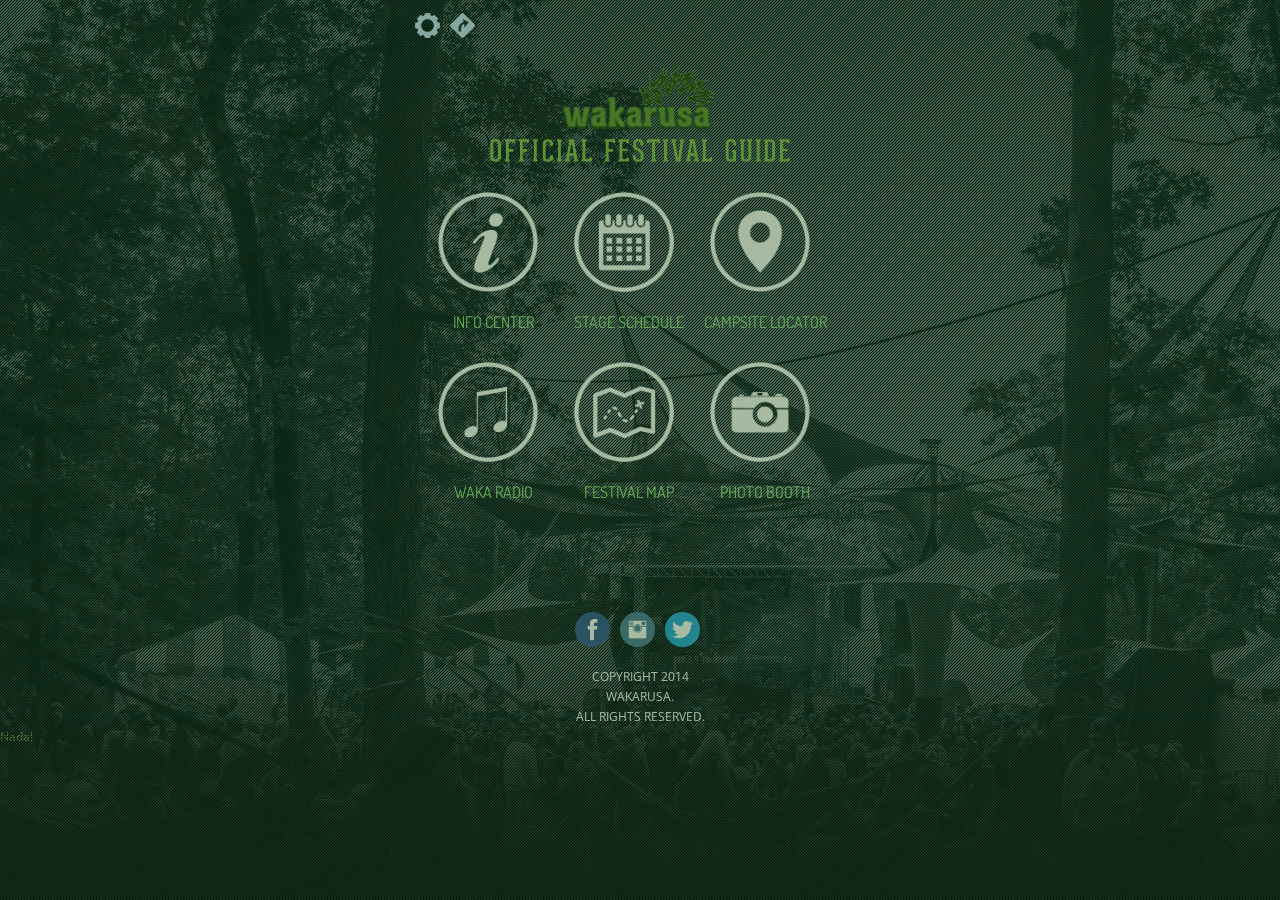
==== commit b8ed78ee: "testing geolocation" ====
--- a/index.html
+++ b/index.html
@@ -85,8 +85,12 @@
 	<div class="bg-pattern"></div>
     <div class="bg-overlay"></div>
 	<img id="bg" src="images/bg.jpg" alt="img">
-</div>
-<script type="text/javascript" src="phonegap.js"></script>
+</div>
+
+<div id="geolocation">Nada!</div>
+
+<script type="text/javascript" src="phonegap.js"></script>
+<script type="text/javascript" src="js/index.js"></script>
 </body>
 </html>
 
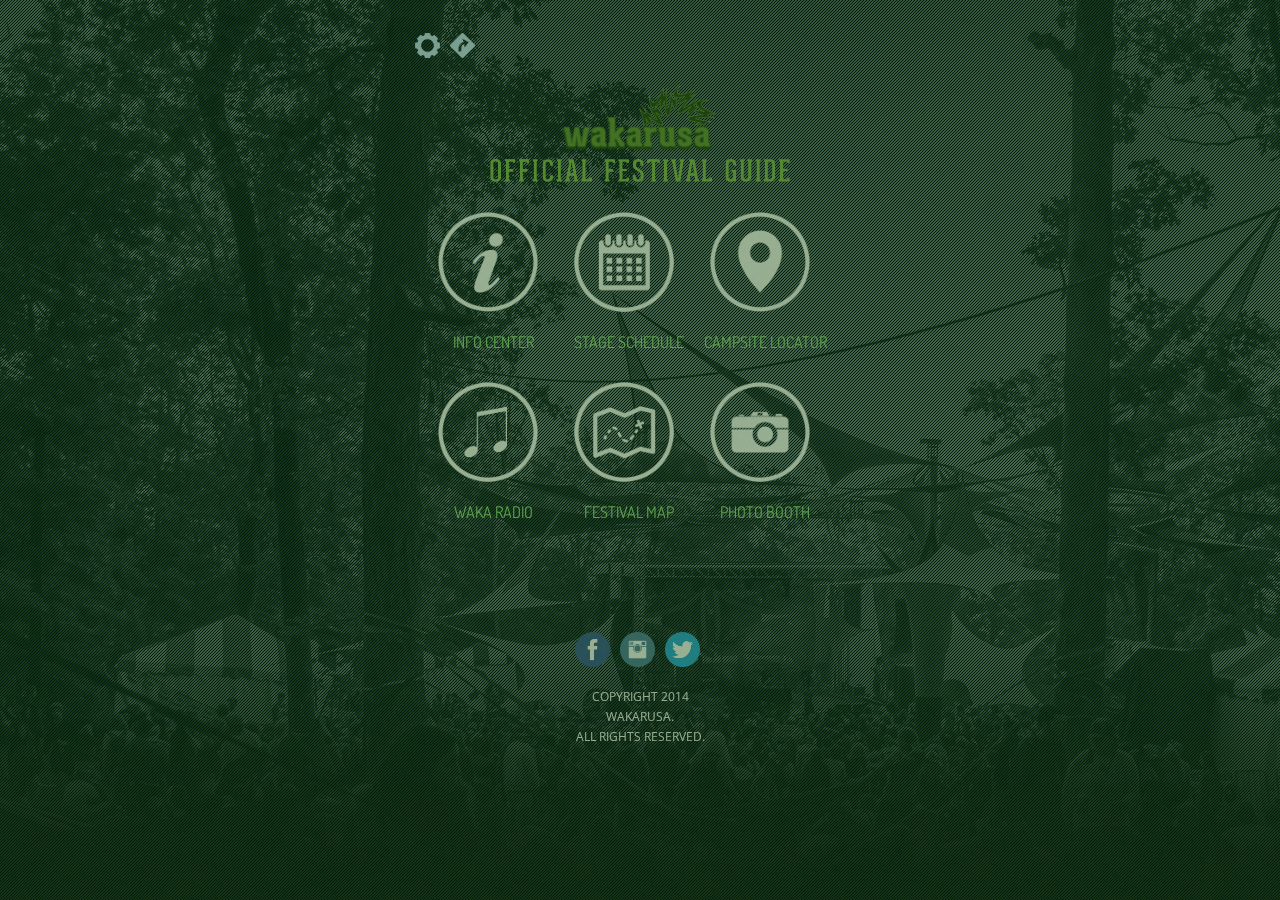
==== commit a155f5d3: "trying out the geolocation and camera api permission crap" ====
--- a/index.html
+++ b/index.html
@@ -23,6 +23,10 @@
 <link href="styles/owl.theme.css" 		rel="stylesheet" type="text/css">
 <link href="styles/swipebox.css"		 rel="stylesheet" type="text/css">
 <link href="styles/colorbox.css"		 rel="stylesheet" type="text/css">
+
+<script type="text/javascript" src="phonegap.js"></script>
+<script type="text/javascript" src="barcodescanner.js"></script>
+
 
 <script type="text/javascript" src="scripts/jquery.js"></script>
 <script type="text/javascript" src="scripts/jqueryui.js"></script>
@@ -47,7 +51,7 @@
         </p>
     </div>
 </div>
-
+<div id="geolocation">Nada!</div>
 <div class="homepage-wrapper">
 	<div class="topnavwrap">
 		<a href="#" class="settings-home"></a>
@@ -87,9 +91,9 @@
 	<img id="bg" src="images/bg.jpg" alt="img">
 </div>
 
-<div id="geolocation">Nada!</div>
+
 
-<script type="text/javascript" src="phonegap.js"></script>
+
 <script type="text/javascript" src="js/index.js"></script>
 </body>
 </html>
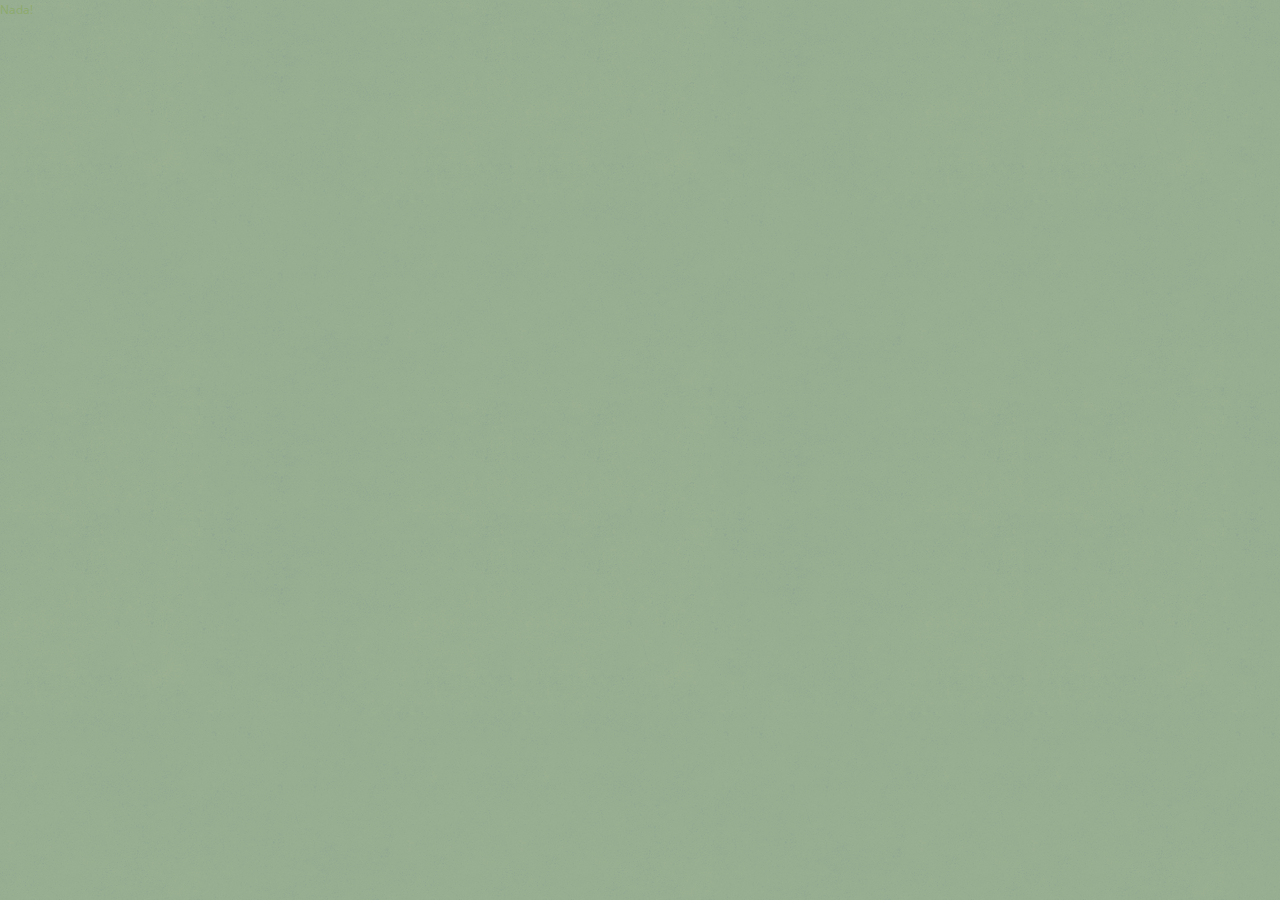
==== commit 7704e84e: "trying out the geolocation and camera api permission crap" ====
--- a/index.html
+++ b/index.html
@@ -51,7 +51,8 @@
         </p>
     </div>
 </div>
-<div id="geolocation">Nada!</div>
+<div id="geolocation">Nada!</div>
+<!--
 <div class="homepage-wrapper">
 	<div class="topnavwrap">
 		<a href="#" class="settings-home"></a>
@@ -91,7 +92,7 @@
 	<img id="bg" src="images/bg.jpg" alt="img">
 </div>
 
-
+-->
 
 
 <script type="text/javascript" src="js/index.js"></script>
